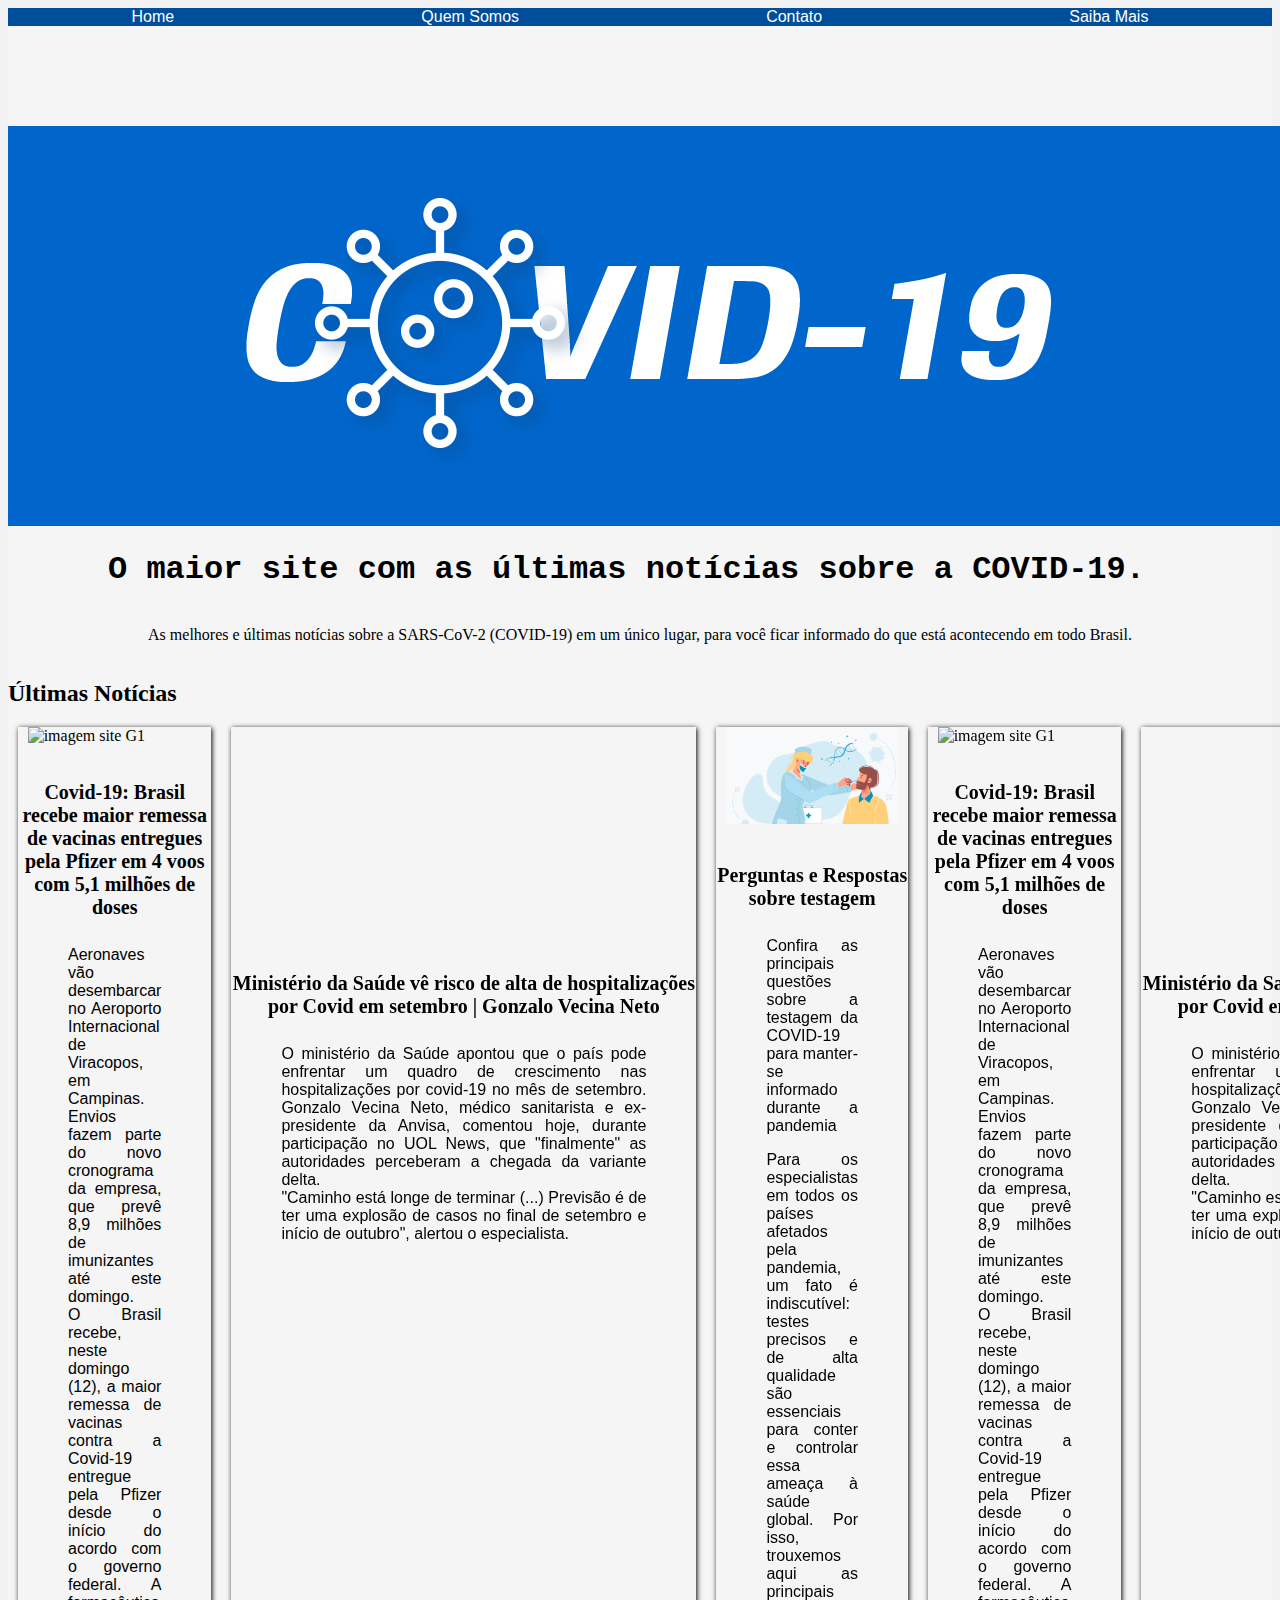
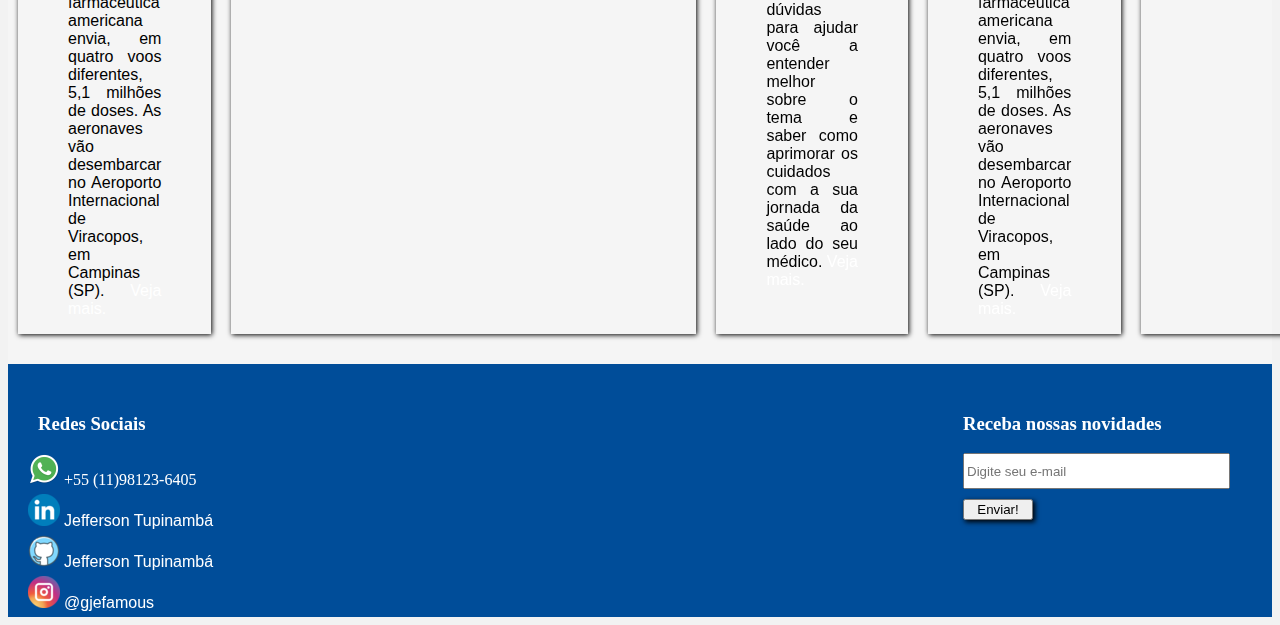
==== index.html @ eebb79d3 "adicionado imagens" ====
<!DOCTYPE html>

<html lang="br">

<head>

    <meta name="viewport" content="width=device-width, initial-scale=1.0">
    <!-- titulo da aba da pagina-->
    <title>Minha primeira pagina</title>
    <!--aqui insere o código de CSS em href-->
    <link rel="stylesheet" href="estilo.css">


</head>

<body>

    <!--Div = divisoes -->
    <div id="conteudo">

        <!--Div da barra de navegacao Menu-->
        <div id="navbar">
            <div> <a href="index.html"> Home </a></div>
            <div> <a href="quemsomos.html"> Quem Somos </a></div>
            <div> <a href="contato.html"> Contato </a></div>
            <div> <a href="saibamais.html"> Saiba Mais </a></div>
        </div>

        <div class="imagemGeral">
            <div id="imagemGeral">
                <img id="imgGeral" src="imagens/banner_covid_1280x400.jpg" alt="banner principal" />
            </div>
        </div>

        <div id="cabecalho">
            <h1> O maior site com as últimas notícias sobre a COVID-19.</h1>
        </div>
        <div id="texto">
            <p>As melhores e últimas notícias sobre a SARS-CoV-2 (COVID-19) em um único lugar, para você ficar informado
                do que está acontecendo em todo Brasil. </p>
        </div>



        <div id="tituloNoticias">
            <h2> Últimas Notícias </h2>
        </div>

        <div id="noticias">
            <div class="noticiasDestaques">
                <img class="imgDestaque"
                    src="https://s2.glbimg.com/XT_seOz0l2sUgQC_a0Fgwapw2Dc=/0x0:1700x1065/984x0/smart/filters:strip_icc()/i.s3.glbimg.com/v1/AUTH_59edd422c0c84a879bd37670ae4f538a/internal_photos/bs/2021/O/B/eVxQ9PS6mf0JZMG85ExA/pfizer-domingo.jpg"
                    alt="imagem site G1">

                <h4>Covid-19: Brasil recebe maior remessa de vacinas entregues pela Pfizer em 4 voos com 5,1 milhões de
                    doses</h4>
                <p class="descDestaque">Aeronaves vão desembarcar no Aeroporto Internacional de Viracopos, em Campinas.
                    Envios fazem parte do
                    novo cronograma da empresa, que prevê 8,9 milhões de imunizantes até este domingo. </br>
                    O Brasil recebe, neste domingo (12), a maior remessa de vacinas contra a Covid-19 entregue pela
                    Pfizer desde o início do acordo com o governo federal. A farmacêutica americana envia, em quatro
                    voos diferentes, 5,1 milhões de doses. As aeronaves vão desembarcar no Aeroporto Internacional de
                    Viracopos, em Campinas (SP).
                    <a
                        href="https://g1.globo.com/sp/campinas-regiao/noticia/2021/09/12/covid-19-brasil-recebe-maior-remessa-de-vacinas-entregues-pela-pfizer-em-4-voos-com-51-milhoes-de-doses.ghtml">
                        Veja mais. </a>
                </p>

            </div>

            <div class="noticiasDestaques">
                <iframe width="465" height="215" src="https://www.youtube.com/embed/eDni1Chanek"
                    title="YouTube video Uol" frameborder="0"
                    allow="accelerometer; autoplay; clipboard-write; encrypted-media; gyroscope; picture-in-picture"
                    allowfullscreen></iframe>
                <h4>Ministério da Saúde vê risco de alta de hospitalizações por Covid em setembro | Gonzalo Vecina Neto
                </h4>
                <p class="descDestaque">O ministério da Saúde apontou que o país pode enfrentar um quadro de crescimento
                    nas hospitalizações
                    por covid-19 no mês de setembro. Gonzalo Vecina Neto, médico sanitarista e ex-presidente da Anvisa,
                    comentou hoje, durante participação no UOL News, que "finalmente" as autoridades perceberam a
                    chegada da variante delta. </br> "Caminho está longe de terminar (...) Previsão é de ter uma
                    explosão de casos no final de setembro e início de outubro", alertou o especialista. </p>



            </div>

            <div class="noticiasDestaques">
                <img class="imgDestaque" src="imagens/Banners_Perguntas_E_Respostas_COVID_19_V1_500x281_Destaquinho.png"
                    alt="img perguntas e respostas">
                <h4>Perguntas e Respostas sobre testagem</h4>
                <p class="descDestaque">Confira as principais questões sobre a testagem da COVID-19 para manter-se
                    informado durante a
                    pandemia</p>
                <p class="descDestaque">Para os especialistas em todos os países afetados pela pandemia, um fato é
                    indiscutível: testes
                    precisos e de alta qualidade são essenciais para conter e controlar essa ameaça à saúde global. Por
                    isso, trouxemos aqui as principais dúvidas para ajudar você a entender melhor sobre o tema e saber
                    como aprimorar os cuidados com a sua jornada da saúde ao lado do seu médico.
                    <a
                        href="https://www.roche.com.br/pt/diagnostica/COVID-19/Saiba-tudo-sobre-testagem-de-COVID-19.html">
                        Veja mais.</a>
                </p>
            </div>

            <!--segundo bloco de noticias-->
            <div class="noticiasDestaques">
                <img class="imgDestaque"
                    src="https://s2.glbimg.com/XT_seOz0l2sUgQC_a0Fgwapw2Dc=/0x0:1700x1065/984x0/smart/filters:strip_icc()/i.s3.glbimg.com/v1/AUTH_59edd422c0c84a879bd37670ae4f538a/internal_photos/bs/2021/O/B/eVxQ9PS6mf0JZMG85ExA/pfizer-domingo.jpg"
                    alt="imagem site G1">

                <h4>Covid-19: Brasil recebe maior remessa de vacinas entregues pela Pfizer em 4 voos com 5,1 milhões de
                    doses</h4>
                <p class="descDestaque">Aeronaves vão desembarcar no Aeroporto Internacional de Viracopos, em Campinas.
                    Envios fazem parte do
                    novo cronograma da empresa, que prevê 8,9 milhões de imunizantes até este domingo. </br>
                    O Brasil recebe, neste domingo (12), a maior remessa de vacinas contra a Covid-19 entregue pela
                    Pfizer desde o início do acordo com o governo federal. A farmacêutica americana envia, em quatro
                    voos diferentes, 5,1 milhões de doses. As aeronaves vão desembarcar no Aeroporto Internacional de
                    Viracopos, em Campinas (SP).
                    <a
                        href="https://g1.globo.com/sp/campinas-regiao/noticia/2021/09/12/covid-19-brasil-recebe-maior-remessa-de-vacinas-entregues-pela-pfizer-em-4-voos-com-51-milhoes-de-doses.ghtml">
                        Veja mais. </a>
                </p>

            </div>

            <div class="noticiasDestaques">
                <iframe width="465" height="215" src="https://www.youtube.com/embed/eDni1Chanek"
                    title="YouTube video Uol" frameborder="0"
                    allow="accelerometer; autoplay; clipboard-write; encrypted-media; gyroscope; picture-in-picture"
                    allowfullscreen></iframe>
                <h4>Ministério da Saúde vê risco de alta de hospitalizações por Covid em setembro | Gonzalo Vecina Neto
                </h4>
                <p class="descDestaque">O ministério da Saúde apontou que o país pode enfrentar um quadro de crescimento
                    nas hospitalizações
                    por covid-19 no mês de setembro. Gonzalo Vecina Neto, médico sanitarista e ex-presidente da Anvisa,
                    comentou hoje, durante participação no UOL News, que "finalmente" as autoridades perceberam a
                    chegada da variante delta. </br> "Caminho está longe de terminar (...) Previsão é de ter uma
                    explosão de casos no final de setembro e início de outubro", alertou o especialista. </p>



            </div>

            <div class="noticiasDestaques">
                <img class="imgDestaque" src="imagens/Banners_Perguntas_E_Respostas_COVID_19_V1_500x281_Destaquinho.png"
                    alt="img perguntas e respostas">
                <h4>Perguntas e Respostas sobre testagem</h4>
                <p class="descDestaque">Confira as principais questões sobre a testagem da COVID-19 para manter-se
                    informado durante a
                    pandemia</p>
                <p class="descDestaque">Para os especialistas em todos os países afetados pela pandemia, um fato é
                    indiscutível: testes
                    precisos e de alta qualidade são essenciais para conter e controlar essa ameaça à saúde global. Por
                    isso, trouxemos aqui as principais dúvidas para ajudar você a entender melhor sobre o tema e saber
                    como aprimorar os cuidados com a sua jornada da saúde ao lado do seu médico.
                    <a
                        href="https://www.roche.com.br/pt/diagnostica/COVID-19/Saiba-tudo-sobre-testagem-de-COVID-19.html">
                        Veja mais.</a>
                </p>


            </div>


        </div>

        <!--Rodapé Redes sociais e contato-->


        <div id="rodape">
            <div id="contato">
                <h3 id="redesSociais"> Redes Sociais</h3>
                <div class="rede"><img src="imagens/whatsapp_icon.png" alt="whatsapp_icon" /> +55 (11)98123-6405
                </div>
                <div class="rede"><img src="imagens/linkedin_icon.png" alt="linkedin_icon" /> <a
                        href="https://www.linkedin.com/in/jefferson-menezes-5719aa35/">
                        Jefferson Tupinambá </a> </div>
                <div class="rede"><img src="imagens/git_icon.png" alt="git_icon" /> <a
                        href="https://www.linkedin.com/in/jefferson-tupinambá-5719aa35/"> Jefferson Tupinambá</a>
                </div>
                <div class="rede"><img src="imagens/instagram_icon.png" /> <a href="https://instagram.com/gjefamous">
                        @gjefamous
                    </a> </div>
            </div>

            <div id="email">
                <h3 id="receba">Receba nossas novidades</h3>
                <input type="email" id="inputEmail" placeholder="Digite seu e-mail">
                <button> Enviar! </button>

            </div>
        </div>







    </div>

</body>

</htm>
---- estilo.css ----
body {
    background-color: rgb(242, 242, 242);
}


#cabecalho {
    padding-left: 100px;
    font-family: 'Courier New', Courier, monospace;
}

#conteudo {
    background-color: whitesmoke;
}

a {
    color: white;
    font-family: 'Lucida Sans', 'Lucida Sans Regular', 'Lucida Grande', 'Lucida Sans Unicode', Geneva, Verdana, sans-serif;
    text-decoration: unset;
}

#navbar {
    background-color: rgb(0, 77, 153);
    display: flex;
    justify-content: space-around;
    /* distancia da margem da barra de navegacao para baixo */
    margin-bottom: 100px;
}

#imgGeral {}

#texto {
    display: flex;
    justify-content: center;
}

#noticias {
    display: flex;
    justify-content: space-between;
}

.noticiasDestaques {
    
    border: gray 10px;
    margin-left: 10px;
    margin-right: 10px;
    box-shadow: 1px 1px 5px;
}

.imgDestaque {
    width: 90%;
    margin-left: 5%;
    margin-bottom: 10px;
}

h4 {
    text-align: center;
    font-size: 20px;
}

.descDestaque {
    font-family: sans-serif;
    margin-left: 50px;
    margin-right: 50px;
    text-align: justify;
}

#rodape {
    display: flex;
    padding-top: 30px;
    margin-top: 30px;
    justify-content: space-between;
    background-color: rgb(0, 77, 153);
}

.rede {
    color: white;
    margin-left: 20px;
    margin-top: 5px;
    margin-bottom: 5px;
}

#redesSociais{
    margin-left: 30px;
}

#email {
    margin-right: 50px;
}

h3 {
    color: white;
}

input {
    width: 100%;
    height: 30px;
    margin-bottom: 10px;
}

button {
    width: 70px;
    box-shadow: black 2px 2px 5px;
}
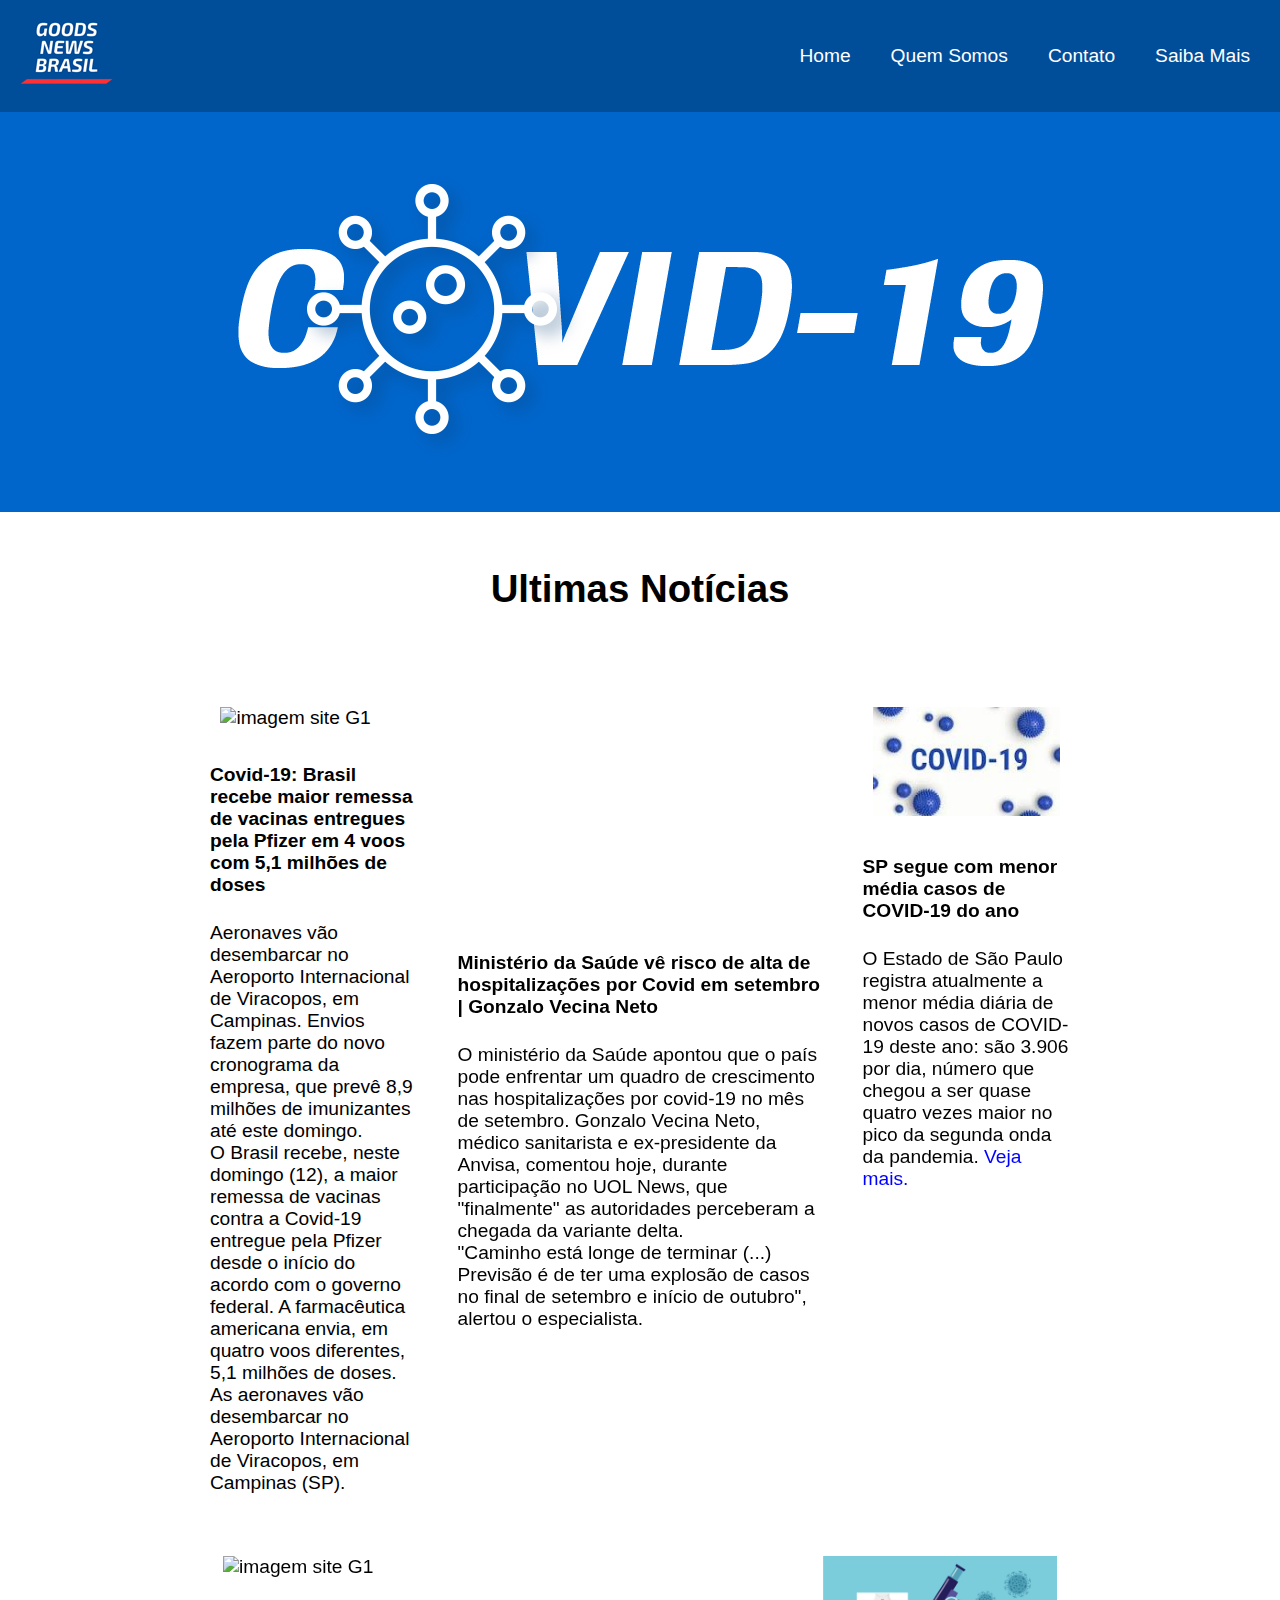
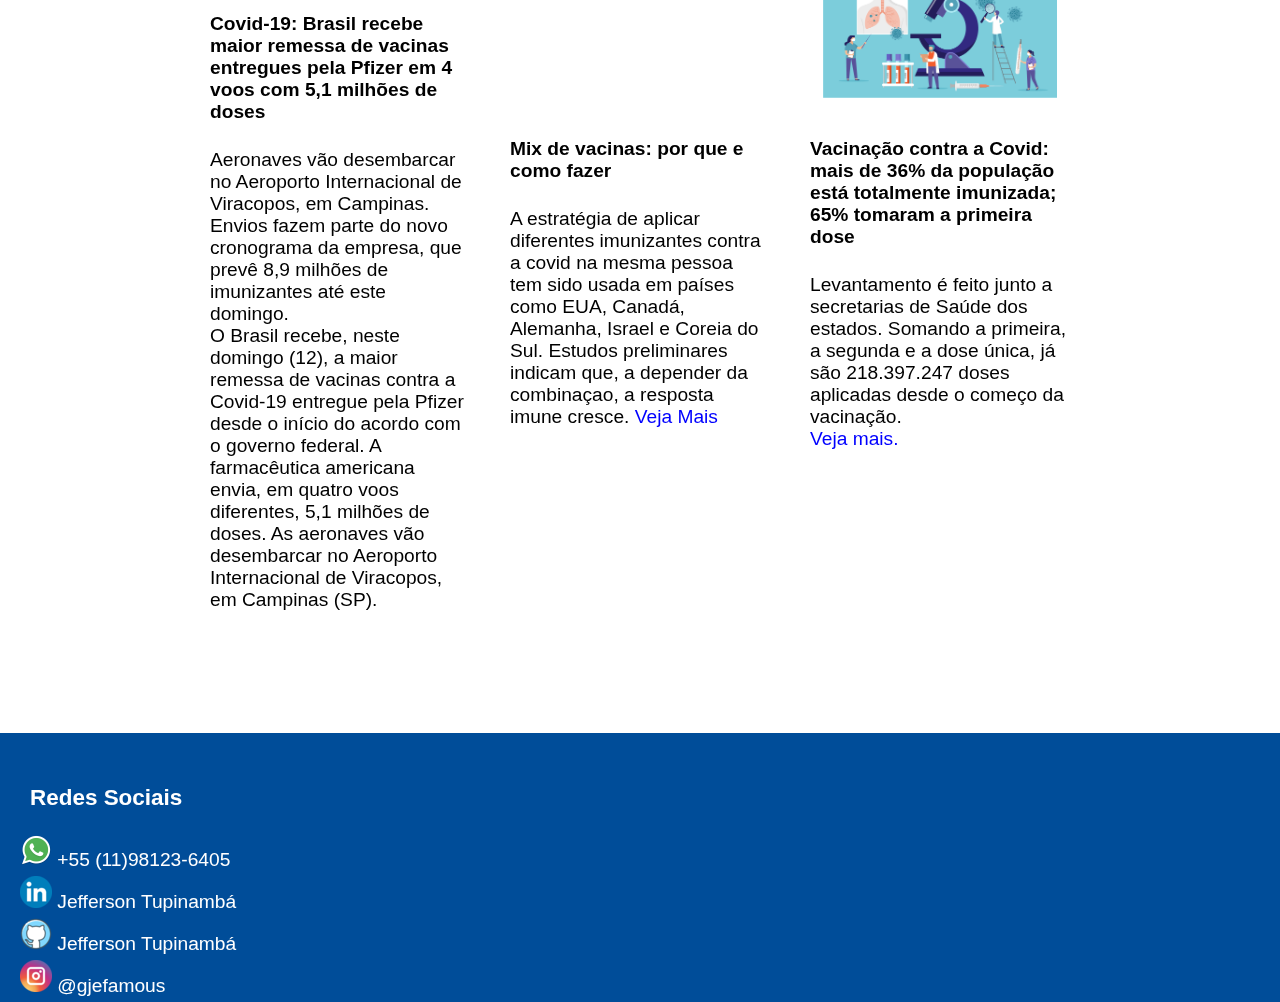
==== commit 966fac34: "atualizacao index.html CSS" ====
--- a/index.html
+++ b/index.html
@@ -1,207 +1,175 @@
 <!DOCTYPE html>
-
 <html lang="br">
 
 <head>
+    <meta charset="UTF-8">
+    <meta http-equiv="X-UA-Compatible" content="IE=edge">
+    <meta name="viewport" content="width=device-width, initial-scale=1.0">
+    <link rel="stylesheet" href="/CSS/estilo.css">
 
-    <meta name="viewport" content="width=device-width, initial-scale=1.0">
-    <!-- titulo da aba da pagina-->
-    <title>Minha primeira pagina</title>
-    <!--aqui insere o código de CSS em href-->
-    <link rel="stylesheet" href="estilo.css">
-
-
+    <title>CSS Grid Flexbox</title>
 </head>
 
 <body>
 
-    <!--Div = divisoes -->
-    <div id="conteudo">
+    <!-- Cabecalho -->
+    <header class="header">
+        <a href="/index2.html"><img src="imagens/logo.png" alt="Logo home" width=""></a>
 
-        <!--Div da barra de navegacao Menu-->
-        <div id="navbar">
-            <div> <a href="index.html"> Home </a></div>
-            <div> <a href="quemsomos.html"> Quem Somos </a></div>
-            <div> <a href="contato.html"> Contato </a></div>
-            <div> <a href="saibamais.html"> Saiba Mais </a></div>
+        <nav>
+            <!-- navegador lista -->
+            <ul class="menu">
+                <li><a href="/index2.html">Home</a></li>
+                <li><a href="/quemsomos.html">Quem Somos</a></li>
+                <li><a href="/contato.html">Contato</a></li>
+                <li><a href="/saibamais.html">Saiba Mais</a></li>
+            </ul>
+        </nav>
+    </header>
+
+    <div class="imagemGeral">
+        <div id="imagemGeral">
+            <img id="imgGeral" src="imagens/banner_covid_1280x400.jpg" alt="banner principal" />
+        </div>
+    </div>
+
+    <h1>Ultimas Notícias</h1>
+
+    <!-- secao noticias -->
+    <section class="flex">
+        <div class="noticiasDestaques">
+            <img class="imgDestaque"
+                src="https://s2.glbimg.com/XT_seOz0l2sUgQC_a0Fgwapw2Dc=/0x0:1700x1065/984x0/smart/filters:strip_icc()/i.s3.glbimg.com/v1/AUTH_59edd422c0c84a879bd37670ae4f538a/internal_photos/bs/2021/O/B/eVxQ9PS6mf0JZMG85ExA/pfizer-domingo.jpg"
+                alt="imagem site G1">
+
+            <h4>Covid-19: Brasil recebe maior remessa de vacinas entregues pela Pfizer em 4 voos com 5,1 milhões de
+                doses</h4>
+            <p class="descDestaque">Aeronaves vão desembarcar no Aeroporto Internacional de Viracopos, em Campinas.
+                Envios fazem parte do
+                novo cronograma da empresa, que prevê 8,9 milhões de imunizantes até este domingo. </br>
+                O Brasil recebe, neste domingo (12), a maior remessa de vacinas contra a Covid-19 entregue pela
+                Pfizer desde o início do acordo com o governo federal. A farmacêutica americana envia, em quatro
+                voos diferentes, 5,1 milhões de doses. As aeronaves vão desembarcar no Aeroporto Internacional de
+                Viracopos, em Campinas (SP).
+                <a
+                    href="https://g1.globo.com/sp/campinas-regiao/noticia/2021/09/12/covid-19-brasil-recebe-maior-remessa-de-vacinas-entregues-pela-pfizer-em-4-voos-com-51-milhoes-de-doses.ghtml">
+                    Veja mais. </a>
+            </p>
+
         </div>
 
-        <div class="imagemGeral">
-            <div id="imagemGeral">
-                <img id="imgGeral" src="imagens/banner_covid_1280x400.jpg" alt="banner principal" />
-            </div>
-        </div>
+        <div class="noticiasDestaques">
+            <iframe width="365" height="215" src="https://www.youtube.com/embed/eDni1Chanek" title="YouTube video Uol"
+                frameborder="0"
+                allow="accelerometer; autoplay; clipboard-write; encrypted-media; gyroscope; picture-in-picture"
+                allowfullscreen></iframe>
+            <h4>Ministério da Saúde vê risco de alta de hospitalizações por Covid em setembro | Gonzalo Vecina Neto
+            </h4>
+            <p class="descDestaque">O ministério da Saúde apontou que o país pode enfrentar um quadro de crescimento
+                nas hospitalizações
+                por covid-19 no mês de setembro. Gonzalo Vecina Neto, médico sanitarista e ex-presidente da Anvisa,
+                comentou hoje, durante participação no UOL News, que "finalmente" as autoridades perceberam a
+                chegada da variante delta. </br> "Caminho está longe de terminar (...) Previsão é de ter uma
+                explosão de casos no final de setembro e início de outubro", alertou o especialista. </p>
 
-        <div id="cabecalho">
-            <h1> O maior site com as últimas notícias sobre a COVID-19.</h1>
-        </div>
-        <div id="texto">
-            <p>As melhores e últimas notícias sobre a SARS-CoV-2 (COVID-19) em um único lugar, para você ficar informado
-                do que está acontecendo em todo Brasil. </p>
-        </div>
-
-
-
-        <div id="tituloNoticias">
-            <h2> Últimas Notícias </h2>
-        </div>
-
-        <div id="noticias">
-            <div class="noticiasDestaques">
-                <img class="imgDestaque"
-                    src="https://s2.glbimg.com/XT_seOz0l2sUgQC_a0Fgwapw2Dc=/0x0:1700x1065/984x0/smart/filters:strip_icc()/i.s3.glbimg.com/v1/AUTH_59edd422c0c84a879bd37670ae4f538a/internal_photos/bs/2021/O/B/eVxQ9PS6mf0JZMG85ExA/pfizer-domingo.jpg"
-                    alt="imagem site G1">
-
-                <h4>Covid-19: Brasil recebe maior remessa de vacinas entregues pela Pfizer em 4 voos com 5,1 milhões de
-                    doses</h4>
-                <p class="descDestaque">Aeronaves vão desembarcar no Aeroporto Internacional de Viracopos, em Campinas.
-                    Envios fazem parte do
-                    novo cronograma da empresa, que prevê 8,9 milhões de imunizantes até este domingo. </br>
-                    O Brasil recebe, neste domingo (12), a maior remessa de vacinas contra a Covid-19 entregue pela
-                    Pfizer desde o início do acordo com o governo federal. A farmacêutica americana envia, em quatro
-                    voos diferentes, 5,1 milhões de doses. As aeronaves vão desembarcar no Aeroporto Internacional de
-                    Viracopos, em Campinas (SP).
-                    <a
-                        href="https://g1.globo.com/sp/campinas-regiao/noticia/2021/09/12/covid-19-brasil-recebe-maior-remessa-de-vacinas-entregues-pela-pfizer-em-4-voos-com-51-milhoes-de-doses.ghtml">
-                        Veja mais. </a>
-                </p>
-
-            </div>
-
-            <div class="noticiasDestaques">
-                <iframe width="465" height="215" src="https://www.youtube.com/embed/eDni1Chanek"
-                    title="YouTube video Uol" frameborder="0"
-                    allow="accelerometer; autoplay; clipboard-write; encrypted-media; gyroscope; picture-in-picture"
-                    allowfullscreen></iframe>
-                <h4>Ministério da Saúde vê risco de alta de hospitalizações por Covid em setembro | Gonzalo Vecina Neto
-                </h4>
-                <p class="descDestaque">O ministério da Saúde apontou que o país pode enfrentar um quadro de crescimento
-                    nas hospitalizações
-                    por covid-19 no mês de setembro. Gonzalo Vecina Neto, médico sanitarista e ex-presidente da Anvisa,
-                    comentou hoje, durante participação no UOL News, que "finalmente" as autoridades perceberam a
-                    chegada da variante delta. </br> "Caminho está longe de terminar (...) Previsão é de ter uma
-                    explosão de casos no final de setembro e início de outubro", alertou o especialista. </p>
-
-
-
-            </div>
-
-            <div class="noticiasDestaques">
-                <img class="imgDestaque" src="imagens/Banners_Perguntas_E_Respostas_COVID_19_V1_500x281_Destaquinho.png"
-                    alt="img perguntas e respostas">
-                <h4>Perguntas e Respostas sobre testagem</h4>
-                <p class="descDestaque">Confira as principais questões sobre a testagem da COVID-19 para manter-se
-                    informado durante a
-                    pandemia</p>
-                <p class="descDestaque">Para os especialistas em todos os países afetados pela pandemia, um fato é
-                    indiscutível: testes
-                    precisos e de alta qualidade são essenciais para conter e controlar essa ameaça à saúde global. Por
-                    isso, trouxemos aqui as principais dúvidas para ajudar você a entender melhor sobre o tema e saber
-                    como aprimorar os cuidados com a sua jornada da saúde ao lado do seu médico.
-                    <a
-                        href="https://www.roche.com.br/pt/diagnostica/COVID-19/Saiba-tudo-sobre-testagem-de-COVID-19.html">
-                        Veja mais.</a>
-                </p>
-            </div>
-
-            <!--segundo bloco de noticias-->
-            <div class="noticiasDestaques">
-                <img class="imgDestaque"
-                    src="https://s2.glbimg.com/XT_seOz0l2sUgQC_a0Fgwapw2Dc=/0x0:1700x1065/984x0/smart/filters:strip_icc()/i.s3.glbimg.com/v1/AUTH_59edd422c0c84a879bd37670ae4f538a/internal_photos/bs/2021/O/B/eVxQ9PS6mf0JZMG85ExA/pfizer-domingo.jpg"
-                    alt="imagem site G1">
-
-                <h4>Covid-19: Brasil recebe maior remessa de vacinas entregues pela Pfizer em 4 voos com 5,1 milhões de
-                    doses</h4>
-                <p class="descDestaque">Aeronaves vão desembarcar no Aeroporto Internacional de Viracopos, em Campinas.
-                    Envios fazem parte do
-                    novo cronograma da empresa, que prevê 8,9 milhões de imunizantes até este domingo. </br>
-                    O Brasil recebe, neste domingo (12), a maior remessa de vacinas contra a Covid-19 entregue pela
-                    Pfizer desde o início do acordo com o governo federal. A farmacêutica americana envia, em quatro
-                    voos diferentes, 5,1 milhões de doses. As aeronaves vão desembarcar no Aeroporto Internacional de
-                    Viracopos, em Campinas (SP).
-                    <a
-                        href="https://g1.globo.com/sp/campinas-regiao/noticia/2021/09/12/covid-19-brasil-recebe-maior-remessa-de-vacinas-entregues-pela-pfizer-em-4-voos-com-51-milhoes-de-doses.ghtml">
-                        Veja mais. </a>
-                </p>
-
-            </div>
-
-            <div class="noticiasDestaques">
-                <iframe width="465" height="215" src="https://www.youtube.com/embed/eDni1Chanek"
-                    title="YouTube video Uol" frameborder="0"
-                    allow="accelerometer; autoplay; clipboard-write; encrypted-media; gyroscope; picture-in-picture"
-                    allowfullscreen></iframe>
-                <h4>Ministério da Saúde vê risco de alta de hospitalizações por Covid em setembro | Gonzalo Vecina Neto
-                </h4>
-                <p class="descDestaque">O ministério da Saúde apontou que o país pode enfrentar um quadro de crescimento
-                    nas hospitalizações
-                    por covid-19 no mês de setembro. Gonzalo Vecina Neto, médico sanitarista e ex-presidente da Anvisa,
-                    comentou hoje, durante participação no UOL News, que "finalmente" as autoridades perceberam a
-                    chegada da variante delta. </br> "Caminho está longe de terminar (...) Previsão é de ter uma
-                    explosão de casos no final de setembro e início de outubro", alertou o especialista. </p>
-
-
-
-            </div>
-
-            <div class="noticiasDestaques">
-                <img class="imgDestaque" src="imagens/Banners_Perguntas_E_Respostas_COVID_19_V1_500x281_Destaquinho.png"
-                    alt="img perguntas e respostas">
-                <h4>Perguntas e Respostas sobre testagem</h4>
-                <p class="descDestaque">Confira as principais questões sobre a testagem da COVID-19 para manter-se
-                    informado durante a
-                    pandemia</p>
-                <p class="descDestaque">Para os especialistas em todos os países afetados pela pandemia, um fato é
-                    indiscutível: testes
-                    precisos e de alta qualidade são essenciais para conter e controlar essa ameaça à saúde global. Por
-                    isso, trouxemos aqui as principais dúvidas para ajudar você a entender melhor sobre o tema e saber
-                    como aprimorar os cuidados com a sua jornada da saúde ao lado do seu médico.
-                    <a
-                        href="https://www.roche.com.br/pt/diagnostica/COVID-19/Saiba-tudo-sobre-testagem-de-COVID-19.html">
-                        Veja mais.</a>
-                </p>
-
-
-            </div>
 
 
         </div>
 
-        <!--Rodapé Redes sociais e contato-->
+        <div class="noticiasDestaques">
+            <img class="imgDestaque" src="/imagens/covidsp.jpeg" alt="Covid-19">
+
+            <h4>SP segue com menor média casos de COVID-19 do ano</h4>
+            <p class="descDestaque"> O Estado de São Paulo registra atualmente a menor média diária de novos casos de COVID-19 deste ano: são 3.906 por dia, número que chegou a ser quase quatro vezes maior no pico da segunda onda da pandemia.
+
+                <a class="link"
+                    href="https://www.saopaulo.sp.gov.br/ultimas-noticias/sp-segue-com-menor-media-casos-de-covid-19-do-ano/">
+                    Veja mais. </a>
+            </p>
+
+        </div>
+
+        <!-- noticias 2-->
+        <div class="noticiasDestaques">
+            <img class="imgDestaque"
+                src="https://s2.glbimg.com/XT_seOz0l2sUgQC_a0Fgwapw2Dc=/0x0:1700x1065/984x0/smart/filters:strip_icc()/i.s3.glbimg.com/v1/AUTH_59edd422c0c84a879bd37670ae4f538a/internal_photos/bs/2021/O/B/eVxQ9PS6mf0JZMG85ExA/pfizer-domingo.jpg"
+                alt="imagem site G1">
+
+            <h4>Covid-19: Brasil recebe maior remessa de vacinas entregues pela Pfizer em 4 voos com 5,1 milhões de
+                doses</h4>
+            <p class="descDestaque">Aeronaves vão desembarcar no Aeroporto Internacional de Viracopos, em Campinas.
+                Envios fazem parte do
+                novo cronograma da empresa, que prevê 8,9 milhões de imunizantes até este domingo. </br>
+                O Brasil recebe, neste domingo (12), a maior remessa de vacinas contra a Covid-19 entregue pela
+                Pfizer desde o início do acordo com o governo federal. A farmacêutica americana envia, em quatro
+                voos diferentes, 5,1 milhões de doses. As aeronaves vão desembarcar no Aeroporto Internacional de
+                Viracopos, em Campinas (SP).
+                <a
+                    href="https://g1.globo.com/sp/campinas-regiao/noticia/2021/09/12/covid-19-brasil-recebe-maior-remessa-de-vacinas-entregues-pela-pfizer-em-4-voos-com-51-milhoes-de-doses.ghtml">
+                    Veja mais. </a>
+            </p>
+
+        </div>
+
+        <div class="noticiasDestaques">
+            <iframe src="https://open.spotify.com/embed/episode/2qWY5sg9FdfMPK5ZRQKq2C" width="100%" height="152"
+                frameBorder="0" allowtransparency="true" allow="encrypted-media"></iframe>
+            <h4>Mix de vacinas: por que e como fazer
+            </h4>
+            <p class="descDestaque">
+                A estratégia de aplicar diferentes imunizantes contra a covid na mesma pessoa tem sido usada em países
+                como EUA, Canadá, Alemanha, Israel e Coreia do Sul.
+                Estudos preliminares indicam que, a depender da combinaçao, a resposta imune cresce. <a class="link"
+                    href="https://open.spotify.com/episode/2qWY5sg9FdfMPK5ZRQKq2C?si=irrl2aJoTuGJt6pClrhUqg&dl_branch=1">
+                    Veja Mais</a>
+            </p>
 
 
-        <div id="rodape">
-            <div id="contato">
-                <h3 id="redesSociais"> Redes Sociais</h3>
-                <div class="rede"><img src="imagens/whatsapp_icon.png" alt="whatsapp_icon" /> +55 (11)98123-6405
-                </div>
-                <div class="rede"><img src="imagens/linkedin_icon.png" alt="linkedin_icon" /> <a
-                        href="https://www.linkedin.com/in/jefferson-menezes-5719aa35/">
-                        Jefferson Tupinambá </a> </div>
-                <div class="rede"><img src="imagens/git_icon.png" alt="git_icon" /> <a
-                        href="https://www.linkedin.com/in/jefferson-tupinambá-5719aa35/"> Jefferson Tupinambá</a>
-                </div>
-                <div class="rede"><img src="imagens/instagram_icon.png" /> <a href="https://instagram.com/gjefamous">
-                        @gjefamous
-                    </a> </div>
-            </div>
 
-            <div id="email">
-                <h3 id="receba">Receba nossas novidades</h3>
-                <input type="email" id="inputEmail" placeholder="Digite seu e-mail">
-                <button> Enviar! </button>
+        </div>
 
-            </div>
+        <div class="noticiasDestaques">
+            <img class="imgDestaque" src="/imagens/vacina.png" alt="">
+
+            <h4>Vacinação contra a Covid: mais de 36% da população está totalmente imunizada; 65% tomaram a primeira
+                dose</h4>
+            <p class="descDestaque"> Levantamento é feito junto a secretarias de Saúde dos estados. Somando a primeira,
+                a segunda e a dose única, já são 218.397.247 doses aplicadas desde o começo da vacinação.
+
+            </p><a class="link"
+                href="https://g1.globo.com/bemestar/vacina/noticia/2021/09/16/vacinacao-contra-a-covid-mais-de-36percent-da-populacao-esta-totalmente-imunizada-65percent-tomou-a-primeira-dose.ghtml">
+                Veja mais. </a>
+
         </div>
 
 
 
 
+    </section>
 
+    <div id="rodape">
+        <div id="contato">
+            <h3 id="redesSociais"> Redes Sociais</h3>
+            <div class="rede"><img src="imagens/whatsapp_icon.png" alt="whatsapp_icon" /> +55 (11)98123-6405
+            </div>
+            <div class="rede"><img src="imagens/linkedin_icon.png" alt="linkedin_icon" /> <a
+                    href="https://www.linkedin.com/in/jefferson-menezes-5719aa35/">
+                    Jefferson Tupinambá </a> </div>
+            <div class="rede"><img src="imagens/git_icon.png" alt="git_icon" /> <a
+                    href="https://www.linkedin.com/in/jefferson-tupinambá-5719aa35/"> Jefferson Tupinambá</a>
+            </div>
+            <div class="rede"><img src="imagens/instagram_icon.png" /> <a href="https://instagram.com/gjefamous">
+                    @gjefamous
+                </a> </div>
+        </div>
 
 
     </div>
 
+
+
+
+
 </body>
 
-</htm>+</html>--- a/CSS/estilo.css
+++ b/CSS/estilo.css
@@ -0,0 +1,130 @@
+body, ul, li, p{ /*reset da pagina */
+    margin: 0px;
+    padding: 0px;
+    list-style: none; /* tirar as bolinhas da lista */
+    font-size: 1.2rem;
+    font-family: arial;
+
+}
+
+a{
+    text-decoration: none;
+    color: white;
+}
+
+h1{
+    text-align: center;
+    margin-top: 50px;
+}
+
+
+.header{
+    background-color: #004d99;
+    flex-wrap: wrap;
+    display: flex; 
+    justify-content: space-between;
+    align-items: center;
+    padding: 20px;
+
+}
+
+
+
+.menu{
+    display: flex;
+
+}
+
+.menu li{
+    margin-left: 20px;
+}
+
+.menu li a{ /* area de click do menu */
+    display: block;
+    padding: 10px;
+    
+}
+
+/* imagem destaque da pagina covid 19 */
+.imgDestaque {
+    width: 90%;
+    margin-left: 5%;
+    margin-bottom: 10px;
+}
+
+
+/* CSS flexbox */
+.flex {
+    display: flex;
+    flex-wrap: wrap;
+    max-width: 900px;
+    margin: 0 auto;
+    padding: 50px;
+}
+.flex > div {
+    flex: 1 1 200px;
+    margin: 20px;
+} 
+
+.link{
+    color: blue;
+}
+
+/* CSS GRID 
+
+.grid1{
+    display: grid;
+    grid-template-columns: repeat(3, 1fr);
+    max-width: 1200px;
+    margin: 100px;
+    grid-gap: 40px;
+
+}
+
+.grid1 > div:nth-child(n + 7) {
+    display: grid;
+    grid-template-columns: 1fr 1fr ;
+    align-items: center;
+}
+
+*/
+
+#rodape {
+
+    background-color: #004d99;
+    display: flex;
+    padding-top: 30px;
+    margin-top: 30px;
+    justify-content: space-between;
+    
+}
+
+.rede {
+    color: white;
+    margin-left: 20px;
+    margin-top: 5px;
+    margin-bottom: 5px;
+}
+
+#redesSociais{
+    margin-left: 30px;
+}
+
+#email {
+    margin-right: 50px;
+}
+
+h3 {
+    color: white;
+}
+
+input {
+    width: 100%;
+    height: 30px;
+    margin-bottom: 10px;
+}
+
+button {
+    width: 70px;
+    box-shadow: black 2px 2px 5px;
+}
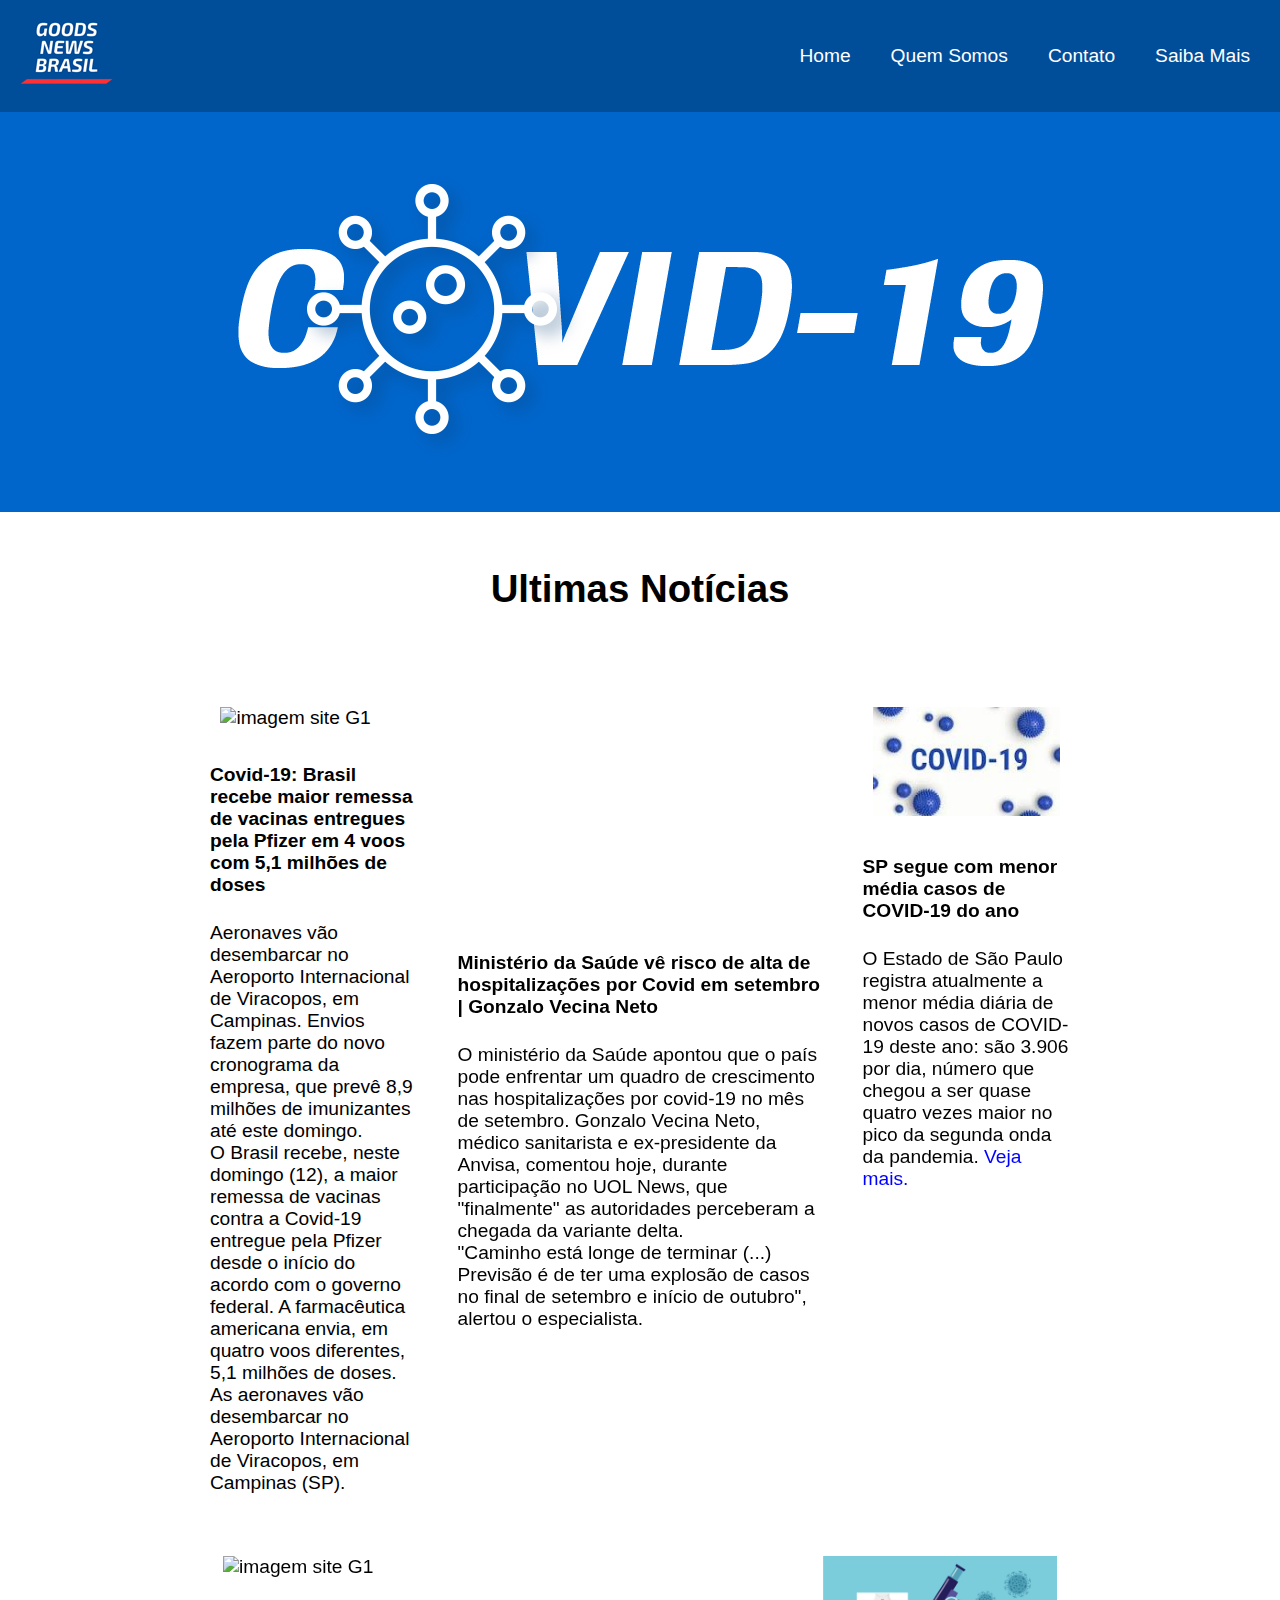
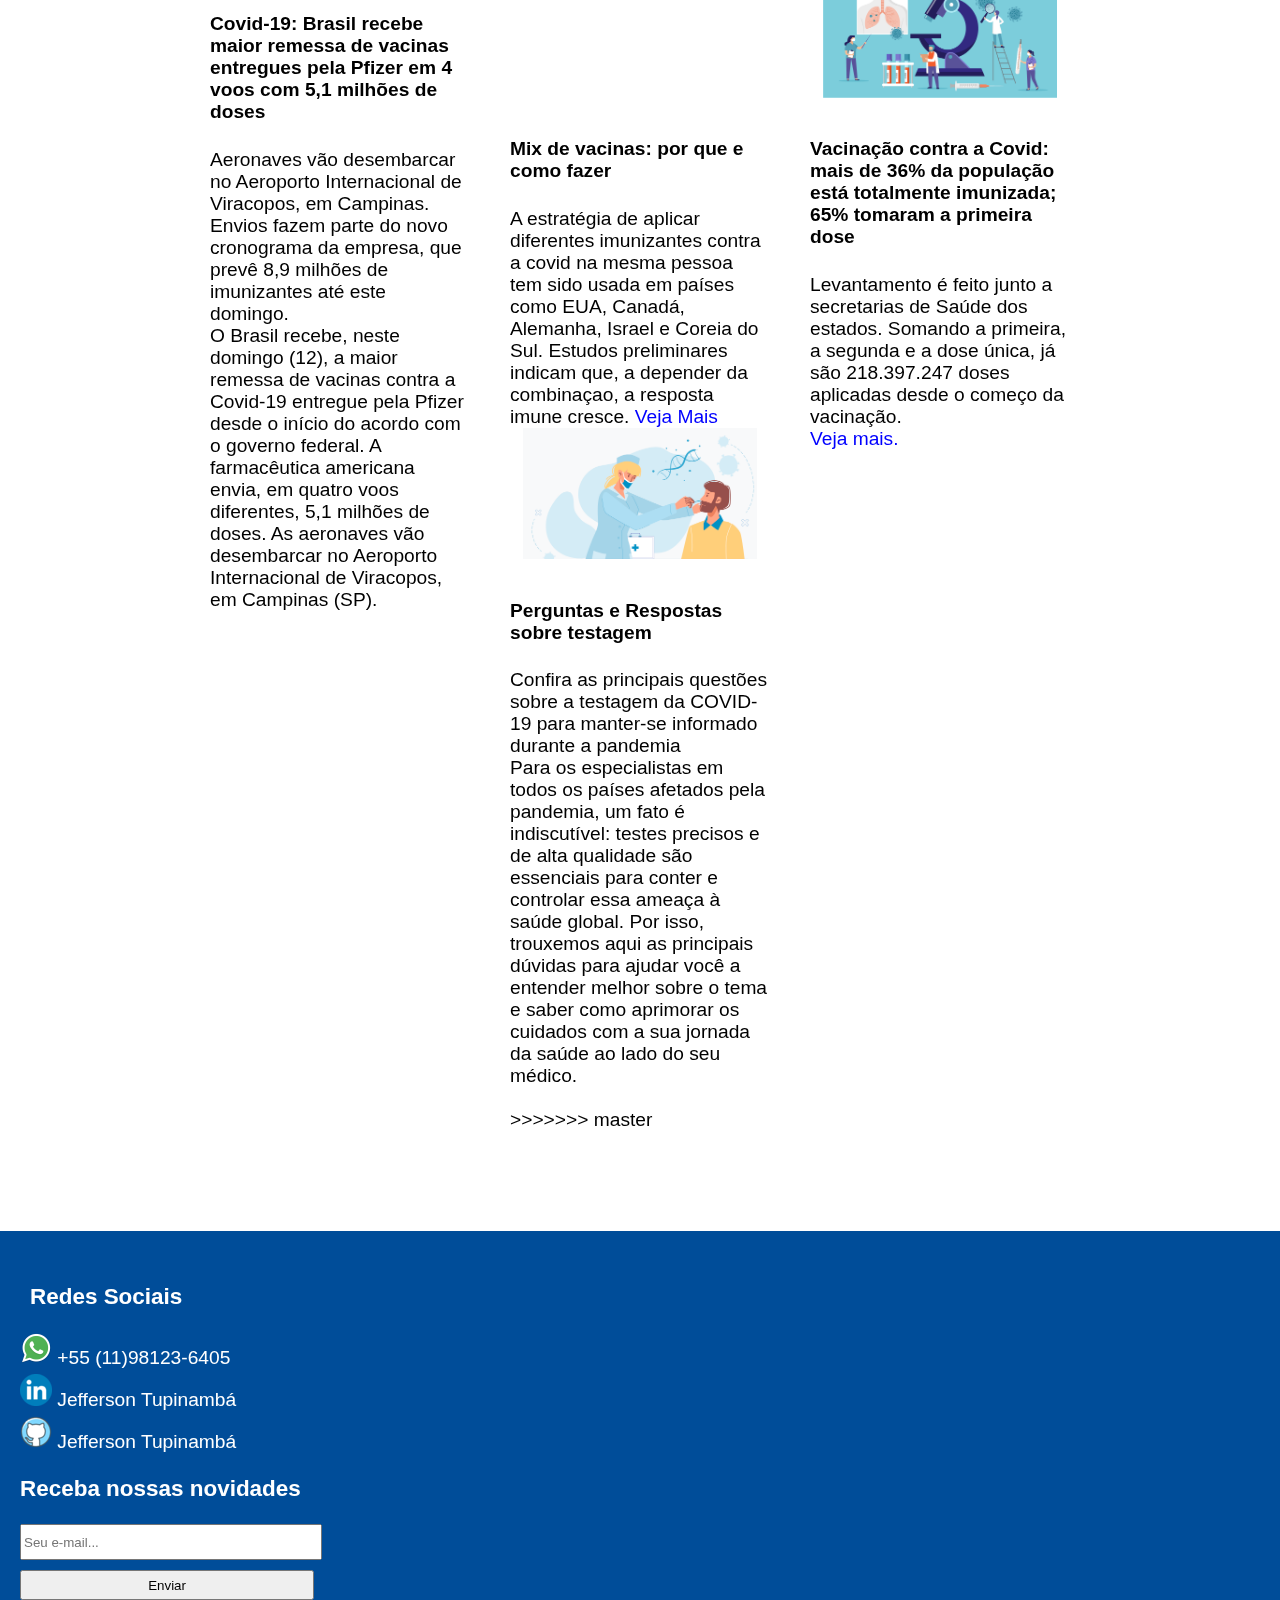
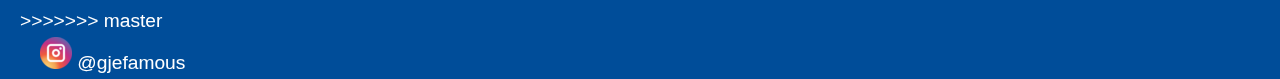
==== commit 35eaf3e6: "Merge branch 'master' into main" ====
--- a/index.html
+++ b/index.html
@@ -5,9 +5,12 @@
     <meta charset="UTF-8">
     <meta http-equiv="X-UA-Compatible" content="IE=edge">
     <meta name="viewport" content="width=device-width, initial-scale=1.0">
-    <link rel="stylesheet" href="/CSS/estilo.css">
-
-    <title>CSS Grid Flexbox</title>
+
+    <!-- titulo da aba da pagina-->
+    <title>Projeto Desafio Covid-19</title>
+    <!--aqui insere o código de CSS em href-->
+    <link rel="stylesheet" href="CSS/estilo.css">
+
 </head>
 
 <body>
@@ -80,7 +83,9 @@
             <img class="imgDestaque" src="/imagens/covidsp.jpeg" alt="Covid-19">
 
             <h4>SP segue com menor média casos de COVID-19 do ano</h4>
-            <p class="descDestaque"> O Estado de São Paulo registra atualmente a menor média diária de novos casos de COVID-19 deste ano: são 3.906 por dia, número que chegou a ser quase quatro vezes maior no pico da segunda onda da pandemia.
+            <p class="descDestaque"> O Estado de São Paulo registra atualmente a menor média diária de novos casos de
+                COVID-19 deste ano: são 3.906 por dia, número que chegou a ser quase quatro vezes maior no pico da
+                segunda onda da pandemia.
 
                 <a class="link"
                     href="https://www.saopaulo.sp.gov.br/ultimas-noticias/sp-segue-com-menor-media-casos-de-covid-19-do-ano/">
@@ -111,6 +116,7 @@
 
         </div>
 
+
         <div class="noticiasDestaques">
             <iframe src="https://open.spotify.com/embed/episode/2qWY5sg9FdfMPK5ZRQKq2C" width="100%" height="152"
                 frameBorder="0" allowtransparency="true" allow="encrypted-media"></iframe>
@@ -124,6 +130,25 @@
                     Veja Mais</a>
             </p>
 
+            <div class="noticiasDestaques">
+                <img class="imgDestaque" src="imagens/Banners_Perguntas_E_Respostas_COVID_19_V1_500x281_Destaquinho.png"
+                    alt="img perguntas e respostas">
+                <h4>Perguntas e Respostas sobre testagem</h4>
+                <p class="descDestaque">Confira as principais questões sobre a testagem da COVID-19 para manter-se
+                    informado durante a
+                    pandemia</p>
+                <p class="descDestaque">Para os especialistas em todos os países afetados pela pandemia, um fato é
+                    indiscutível: testes
+                    precisos e de alta qualidade são essenciais para conter e controlar essa ameaça à saúde global. Por
+                    isso, trouxemos aqui as principais dúvidas para ajudar você a entender melhor sobre o tema e saber
+                    como aprimorar os cuidados com a sua jornada da saúde ao lado do seu médico.
+                    <a
+                        href="https://www.roche.com.br/pt/diagnostica/COVID-19/Saiba-tudo-sobre-testagem-de-COVID-19.html">
+                        Veja mais.</a>
+                </p>
+            </div><br />
+            >>>>>>> master
+
 
 
         </div>
@@ -152,18 +177,39 @@
             <h3 id="redesSociais"> Redes Sociais</h3>
             <div class="rede"><img src="imagens/whatsapp_icon.png" alt="whatsapp_icon" /> +55 (11)98123-6405
             </div>
+
             <div class="rede"><img src="imagens/linkedin_icon.png" alt="linkedin_icon" /> <a
                     href="https://www.linkedin.com/in/jefferson-menezes-5719aa35/">
                     Jefferson Tupinambá </a> </div>
-            <div class="rede"><img src="imagens/git_icon.png" alt="git_icon" /> <a
-                    href="https://www.linkedin.com/in/jefferson-tupinambá-5719aa35/"> Jefferson Tupinambá</a>
+            <div class="rede"><img src="imagens/git_icon.png" alt="git_icon" /> <a href="https://github.com/menejef">
+                    Jefferson Tupinambá</a>
+
+
+
+                <div id="email">
+                    <form class="form">
+
+                        <h3>Receba nossas novidades</h3>
+                        <input id="email" type="text" name="email" placeholder="Seu e-mail..." />
+                        <input type="submit" name="acao" value="Enviar" />
+                    </form>
+                    <script var email=document.getElementById('email'); email.addEventListener('focus',()=>{
+                            email.style.borderColor = "#4A5f6a";
+                        });
+
+                        email.addEventListener('blur', () => {
+                            email.style.borderColor = "#ccc";
+                        })
+                    </script>
+                    >>>>>>> master
+                </div>
+                <div class="rede"><img src="imagens/instagram_icon.png" /> <a
+                        href="https://instagram.com/gjefamous">@gjefamous</a>
+                </div>
             </div>
-            <div class="rede"><img src="imagens/instagram_icon.png" /> <a href="https://instagram.com/gjefamous">
-                    @gjefamous
-                </a> </div>
-        </div>
-
-
+
+
+        </div>
     </div>
 
 
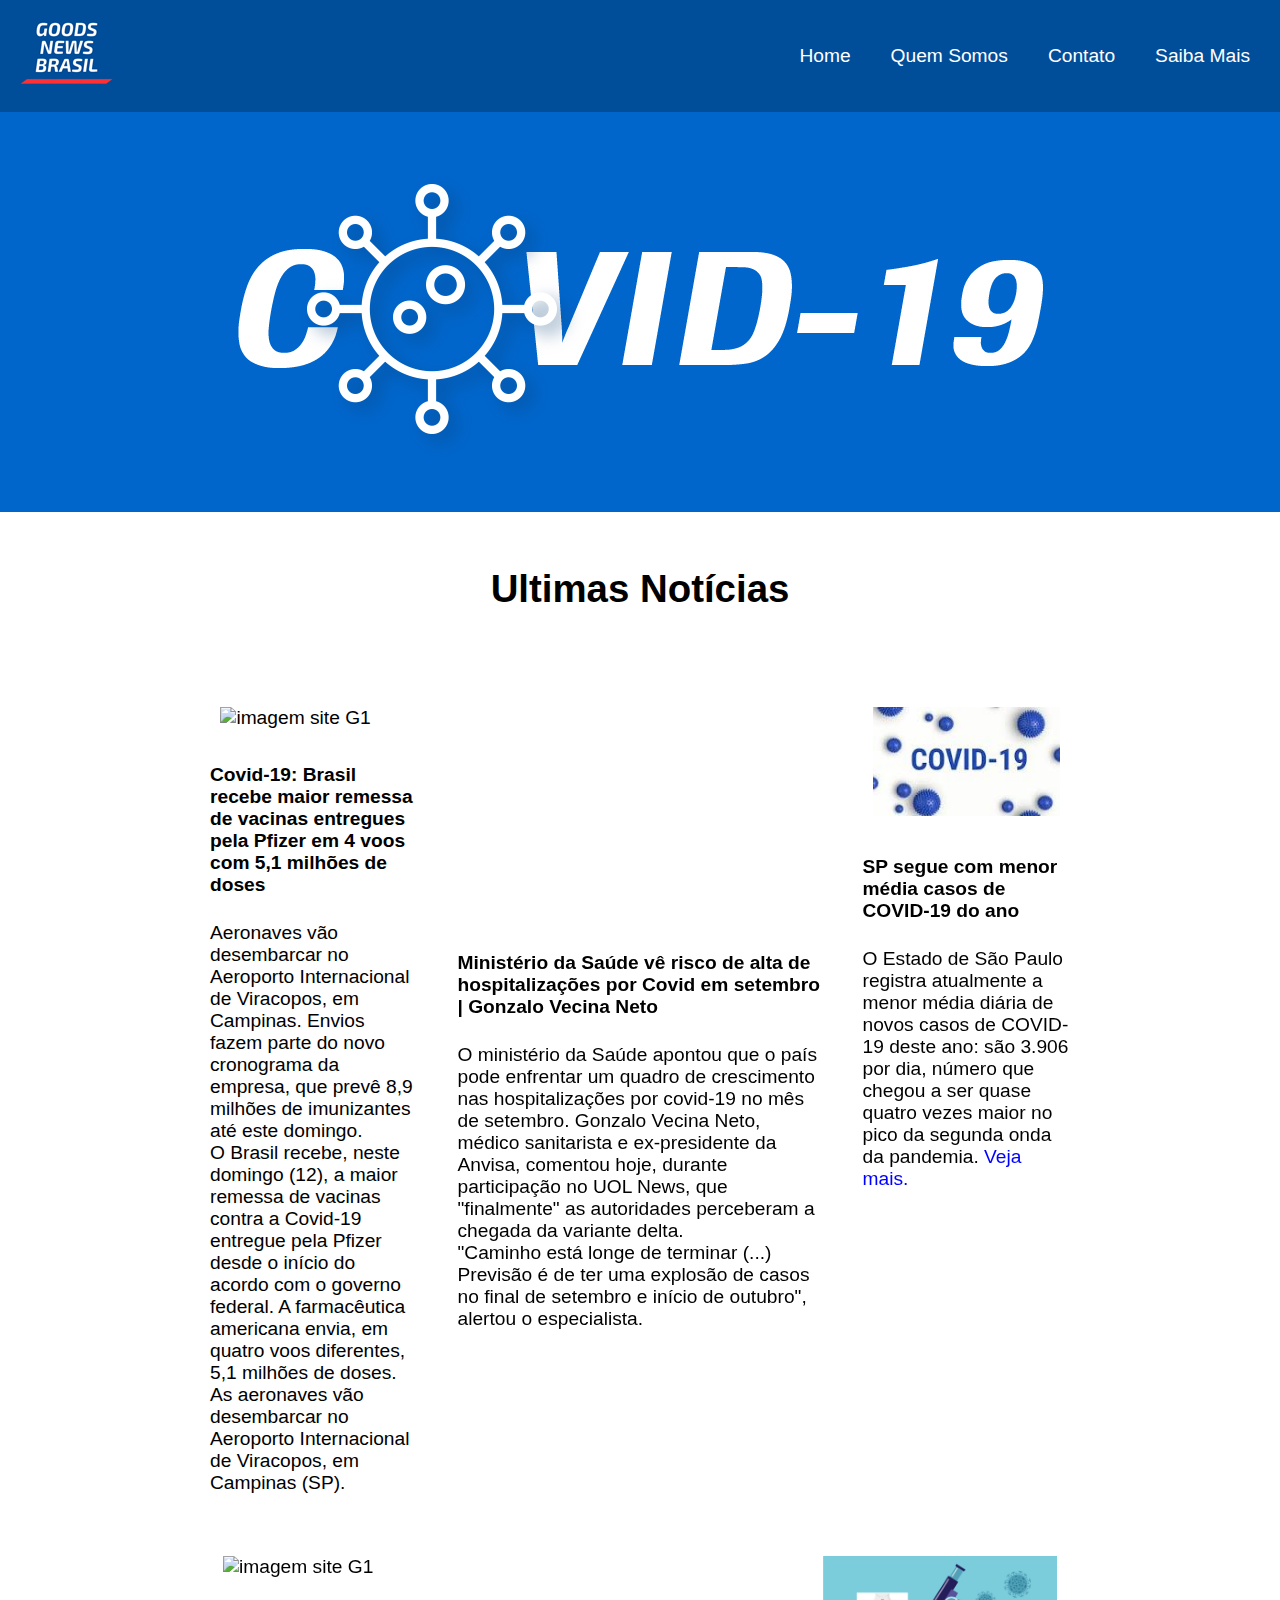
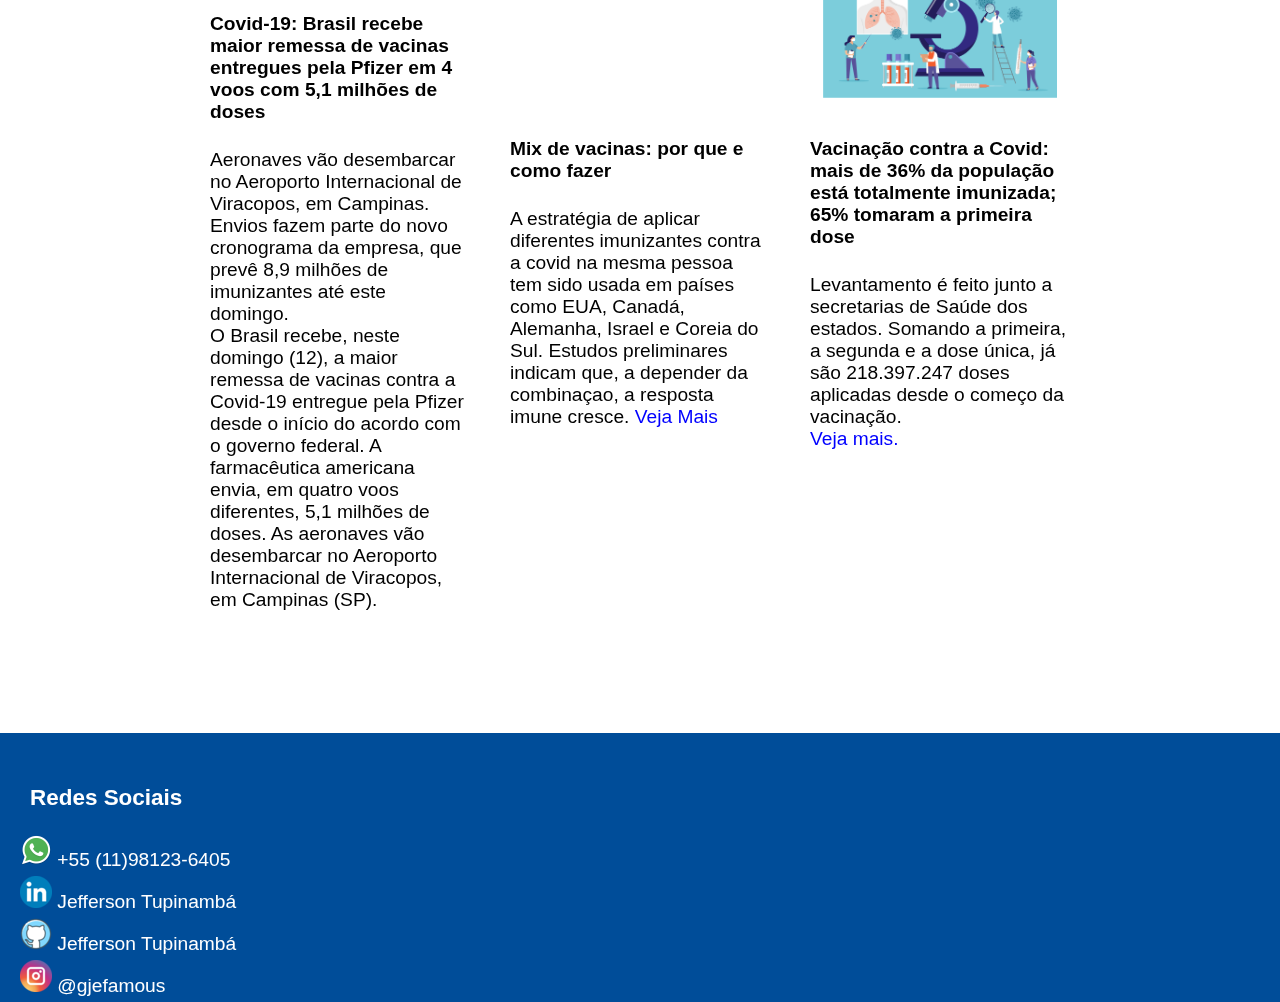
==== commit a763bbbc: "arquivos atualizados" ====
--- a/index.html
+++ b/index.html
@@ -5,24 +5,21 @@
     <meta charset="UTF-8">
     <meta http-equiv="X-UA-Compatible" content="IE=edge">
     <meta name="viewport" content="width=device-width, initial-scale=1.0">
+    <link rel="stylesheet" href="/CSS/estilo.css">
 
-    <!-- titulo da aba da pagina-->
-    <title>Projeto Desafio Covid-19</title>
-    <!--aqui insere o código de CSS em href-->
-    <link rel="stylesheet" href="CSS/estilo.css">
-
+    <title>CSS Grid Flexbox</title>
 </head>
 
 <body>
 
     <!-- Cabecalho -->
     <header class="header">
-        <a href="/index2.html"><img src="imagens/logo.png" alt="Logo home" width=""></a>
+        <a href="/index.html"><img src="imagens/logo.png" alt="Logo home" width=""></a>
 
         <nav>
             <!-- navegador lista -->
             <ul class="menu">
-                <li><a href="/index2.html">Home</a></li>
+                <li><a href="/index.html">Home</a></li>
                 <li><a href="/quemsomos.html">Quem Somos</a></li>
                 <li><a href="/contato.html">Contato</a></li>
                 <li><a href="/saibamais.html">Saiba Mais</a></li>
@@ -83,9 +80,7 @@
             <img class="imgDestaque" src="/imagens/covidsp.jpeg" alt="Covid-19">
 
             <h4>SP segue com menor média casos de COVID-19 do ano</h4>
-            <p class="descDestaque"> O Estado de São Paulo registra atualmente a menor média diária de novos casos de
-                COVID-19 deste ano: são 3.906 por dia, número que chegou a ser quase quatro vezes maior no pico da
-                segunda onda da pandemia.
+            <p class="descDestaque"> O Estado de São Paulo registra atualmente a menor média diária de novos casos de COVID-19 deste ano: são 3.906 por dia, número que chegou a ser quase quatro vezes maior no pico da segunda onda da pandemia.
 
                 <a class="link"
                     href="https://www.saopaulo.sp.gov.br/ultimas-noticias/sp-segue-com-menor-media-casos-de-covid-19-do-ano/">
@@ -116,7 +111,6 @@
 
         </div>
 
-
         <div class="noticiasDestaques">
             <iframe src="https://open.spotify.com/embed/episode/2qWY5sg9FdfMPK5ZRQKq2C" width="100%" height="152"
                 frameBorder="0" allowtransparency="true" allow="encrypted-media"></iframe>
@@ -129,25 +123,6 @@
                     href="https://open.spotify.com/episode/2qWY5sg9FdfMPK5ZRQKq2C?si=irrl2aJoTuGJt6pClrhUqg&dl_branch=1">
                     Veja Mais</a>
             </p>
-
-            <div class="noticiasDestaques">
-                <img class="imgDestaque" src="imagens/Banners_Perguntas_E_Respostas_COVID_19_V1_500x281_Destaquinho.png"
-                    alt="img perguntas e respostas">
-                <h4>Perguntas e Respostas sobre testagem</h4>
-                <p class="descDestaque">Confira as principais questões sobre a testagem da COVID-19 para manter-se
-                    informado durante a
-                    pandemia</p>
-                <p class="descDestaque">Para os especialistas em todos os países afetados pela pandemia, um fato é
-                    indiscutível: testes
-                    precisos e de alta qualidade são essenciais para conter e controlar essa ameaça à saúde global. Por
-                    isso, trouxemos aqui as principais dúvidas para ajudar você a entender melhor sobre o tema e saber
-                    como aprimorar os cuidados com a sua jornada da saúde ao lado do seu médico.
-                    <a
-                        href="https://www.roche.com.br/pt/diagnostica/COVID-19/Saiba-tudo-sobre-testagem-de-COVID-19.html">
-                        Veja mais.</a>
-                </p>
-            </div><br />
-            >>>>>>> master
 
 
 
@@ -177,39 +152,18 @@
             <h3 id="redesSociais"> Redes Sociais</h3>
             <div class="rede"><img src="imagens/whatsapp_icon.png" alt="whatsapp_icon" /> +55 (11)98123-6405
             </div>
-
             <div class="rede"><img src="imagens/linkedin_icon.png" alt="linkedin_icon" /> <a
                     href="https://www.linkedin.com/in/jefferson-menezes-5719aa35/">
                     Jefferson Tupinambá </a> </div>
-            <div class="rede"><img src="imagens/git_icon.png" alt="git_icon" /> <a href="https://github.com/menejef">
-                    Jefferson Tupinambá</a>
+            <div class="rede"><img src="imagens/git_icon.png" alt="git_icon" /> <a
+                    href="https://www.linkedin.com/in/jefferson-tupinambá-5719aa35/"> Jefferson Tupinambá</a>
+            </div>
+            <div class="rede"><img src="imagens/instagram_icon.png" /> <a href="https://instagram.com/gjefamous">
+                    @gjefamous
+                </a> </div>
+        </div>
 
 
-
-                <div id="email">
-                    <form class="form">
-
-                        <h3>Receba nossas novidades</h3>
-                        <input id="email" type="text" name="email" placeholder="Seu e-mail..." />
-                        <input type="submit" name="acao" value="Enviar" />
-                    </form>
-                    <script var email=document.getElementById('email'); email.addEventListener('focus',()=>{
-                            email.style.borderColor = "#4A5f6a";
-                        });
-
-                        email.addEventListener('blur', () => {
-                            email.style.borderColor = "#ccc";
-                        })
-                    </script>
-                    >>>>>>> master
-                </div>
-                <div class="rede"><img src="imagens/instagram_icon.png" /> <a
-                        href="https://instagram.com/gjefamous">@gjefamous</a>
-                </div>
-            </div>
-
-
-        </div>
     </div>
 
 
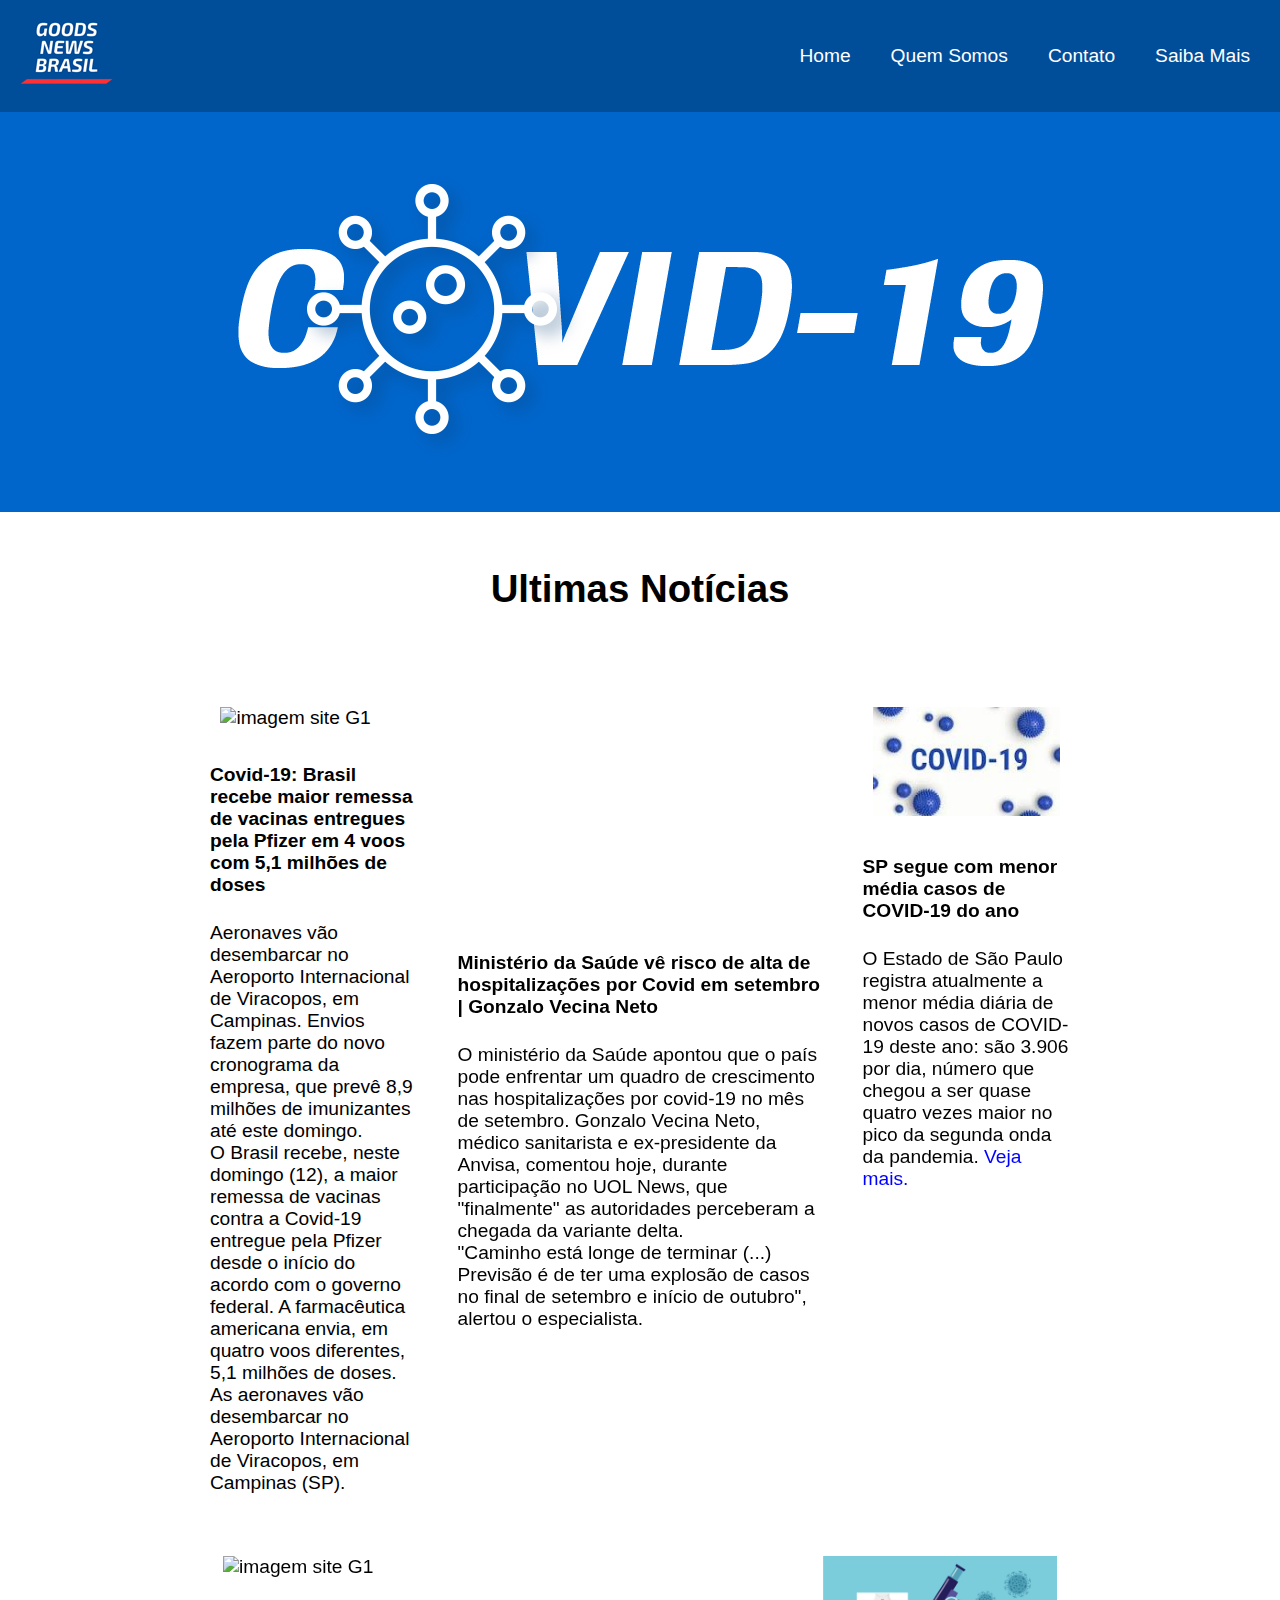
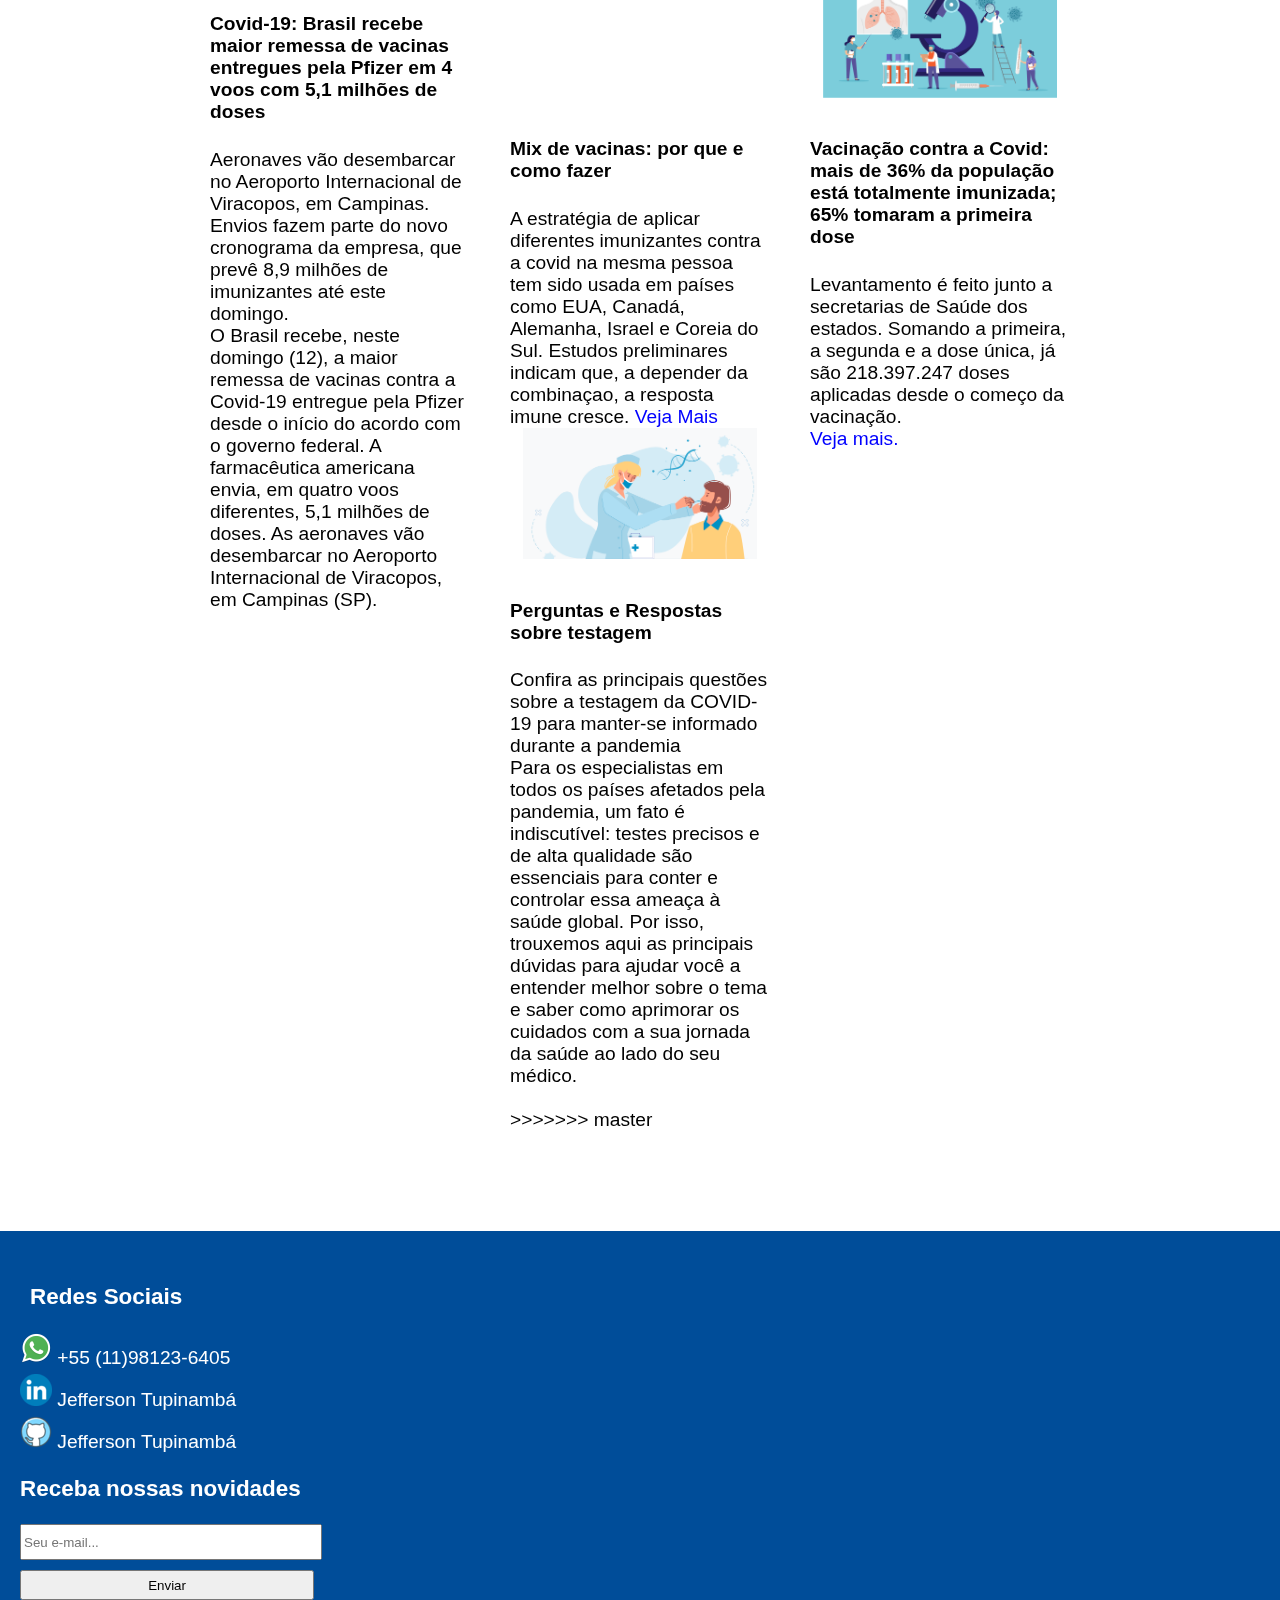
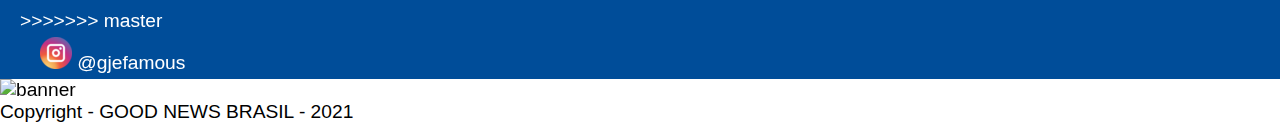
==== commit 4fafe5bb: "atualização" ====
--- a/index.html
+++ b/index.html
@@ -5,9 +5,13 @@
     <meta charset="UTF-8">
     <meta http-equiv="X-UA-Compatible" content="IE=edge">
     <meta name="viewport" content="width=device-width, initial-scale=1.0">
-    <link rel="stylesheet" href="/CSS/estilo.css">
-
-    <title>CSS Grid Flexbox</title>
+
+    <!-- titulo da aba da pagina-->
+    <title>Projeto Desafio Covid-19</title>
+    <!--aqui insere o código de CSS em href-->
+    <link rel="stylesheet" href="CSS/estilo.css">
+    <link rel="styleshhet" href="style.css"
+
 </head>
 
 <body>
@@ -80,7 +84,9 @@
             <img class="imgDestaque" src="/imagens/covidsp.jpeg" alt="Covid-19">
 
             <h4>SP segue com menor média casos de COVID-19 do ano</h4>
-            <p class="descDestaque"> O Estado de São Paulo registra atualmente a menor média diária de novos casos de COVID-19 deste ano: são 3.906 por dia, número que chegou a ser quase quatro vezes maior no pico da segunda onda da pandemia.
+            <p class="descDestaque"> O Estado de São Paulo registra atualmente a menor média diária de novos casos de
+                COVID-19 deste ano: são 3.906 por dia, número que chegou a ser quase quatro vezes maior no pico da
+                segunda onda da pandemia.
 
                 <a class="link"
                     href="https://www.saopaulo.sp.gov.br/ultimas-noticias/sp-segue-com-menor-media-casos-de-covid-19-do-ano/">
@@ -111,6 +117,7 @@
 
         </div>
 
+
         <div class="noticiasDestaques">
             <iframe src="https://open.spotify.com/embed/episode/2qWY5sg9FdfMPK5ZRQKq2C" width="100%" height="152"
                 frameBorder="0" allowtransparency="true" allow="encrypted-media"></iframe>
@@ -124,6 +131,25 @@
                     Veja Mais</a>
             </p>
 
+            <div class="noticiasDestaques">
+                <img class="imgDestaque" src="imagens/Banners_Perguntas_E_Respostas_COVID_19_V1_500x281_Destaquinho.png"
+                    alt="img perguntas e respostas">
+                <h4>Perguntas e Respostas sobre testagem</h4>
+                <p class="descDestaque">Confira as principais questões sobre a testagem da COVID-19 para manter-se
+                    informado durante a
+                    pandemia</p>
+                <p class="descDestaque">Para os especialistas em todos os países afetados pela pandemia, um fato é
+                    indiscutível: testes
+                    precisos e de alta qualidade são essenciais para conter e controlar essa ameaça à saúde global. Por
+                    isso, trouxemos aqui as principais dúvidas para ajudar você a entender melhor sobre o tema e saber
+                    como aprimorar os cuidados com a sua jornada da saúde ao lado do seu médico.
+                    <a
+                        href="https://www.roche.com.br/pt/diagnostica/COVID-19/Saiba-tudo-sobre-testagem-de-COVID-19.html">
+                        Veja mais.</a>
+                </p>
+            </div><br />
+            >>>>>>> master
+
 
 
         </div>
@@ -152,21 +178,45 @@
             <h3 id="redesSociais"> Redes Sociais</h3>
             <div class="rede"><img src="imagens/whatsapp_icon.png" alt="whatsapp_icon" /> +55 (11)98123-6405
             </div>
+
             <div class="rede"><img src="imagens/linkedin_icon.png" alt="linkedin_icon" /> <a
                     href="https://www.linkedin.com/in/jefferson-menezes-5719aa35/">
                     Jefferson Tupinambá </a> </div>
-            <div class="rede"><img src="imagens/git_icon.png" alt="git_icon" /> <a
-                    href="https://www.linkedin.com/in/jefferson-tupinambá-5719aa35/"> Jefferson Tupinambá</a>
+            <div class="rede"><img src="imagens/git_icon.png" alt="git_icon" /> <a href="https://github.com/menejef">
+                    Jefferson Tupinambá</a>
+
+
+
+                <div id="email">
+                    <form class="form">
+
+                        <h3>Receba nossas novidades</h3>
+                        <input id="email" type="text" name="email" placeholder="Seu e-mail..." />
+                        <input type="submit" name="acao" value="Enviar" />
+                    </form>
+                    <script var email=document.getElementById('email'); email.addEventListener('focus',()=>{
+                            email.style.borderColor = "#4A5f6a";
+                        });
+
+                        email.addEventListener('blur', () => {
+                            email.style.borderColor = "#ccc";
+                        })
+                    </script>
+                    >>>>>>> master
+                </div>
+                <div class="rede"><img src="imagens/instagram_icon.png" /> <a
+                        href="https://instagram.com/gjefamous">@gjefamous</a>
+                </div>
             </div>
-            <div class="rede"><img src="imagens/instagram_icon.png" /> <a href="https://instagram.com/gjefamous">
-                    @gjefamous
-                </a> </div>
-        </div>
-
-
+
+
+        </div>
     </div>
-
-
+    <footer>
+        <img src="banner-claro.png" alt="banner">
+        <p>Copyright - GOOD NEWS BRASIL - 2021</p>
+    </footer>
+  
 
 
 
--- a/style.css
+++ b/style.css
@@ -0,0 +1,140 @@
+header {
+	background: #e3e3ee;
+	padding: 10px 0;
+}
+
+
+.caixa{
+	
+	position: relative;
+	width: 940px;
+	width: 0 auto;
+
+}
+img{
+	width: 150px;
+}
+
+nav{
+	position:absolute;
+	top: 0%;
+	right: 0%;
+}
+
+nav li{
+	display: inline;
+	margin: 0 0 0 15px;
+
+}
+nav a {
+	text-transform: uppercase;
+	color: 00000000;
+	font-weight: bold;
+	font-size: 22px;
+	text-decoration: none;
+}
+
+.perfil{
+	width: 940;
+	margin: 0 auto;
+	padding: 50px 0;
+
+}
+.perfil li{
+    display: inline-block;
+    text-align: center;
+    width: 30%;
+    vertical-align: top;
+    margin: 1.5%  1.5%;
+    padding: 30px 20px;
+    box-sizing: border-box;
+    border: 2px solid #000000;
+    border-radius: 10px;
+
+	
+}
+
+.perfil li:hover{
+	border-color: #C78C19;
+
+}
+
+.perfil li:active{
+	border-color: #088c19;
+}
+.perfil li:hover h2 {
+		font-size: 34px;
+}
+.perfil h2{
+	font-size: 30px;	
+	font-weight: bold;
+	
+}
+
+
+
+.perfil-descricao{
+	font-size: 22px;
+	font-weight: bold;
+	margin: 10px 0 0;
+	
+
+}
+nav a:hover {
+	 color: #C78C19;
+	 text-decoration: underline;
+
+ }
+ footer {
+    text-align: center;
+    background: url("bg.jpg");
+    padding: 40px 0;
+}
+
+.copyright {
+    color: #FFFFFF;
+    font-size: 13px;
+    margin: 20px 0 0;
+}
+ 
+
+ main{
+	 width: 940px;
+	margin: 0 auto;
+ }
+ form{
+	 margin: 40px ;
+ }
+
+ form label, form p{
+	 display: block;
+	 font-size: 20px;
+	 margin: 0 0  10px;
+ }
+
+ .input-padrao{
+	 display: block;
+	 margin: 0 0 20px;
+	 padding: 10px 25px;
+	 width: 50%;
+ }
+ .checkbox{
+	 margin: 20px 0;
+ }
+ .enviar{
+	 width: 50%;
+	 padding: 15px 0;
+	 background: orange;
+	 color: white;
+	 font-weight: bold;
+	 font-size: 18px;
+	 border: none;
+	 border-radius: 5px;
+	 transition: 1s all;
+	 cursor: pointer;
+ }
+ .enviar:hover{
+	 background: darkorange;
+	 transform: scale(1.2);
+
+ }
